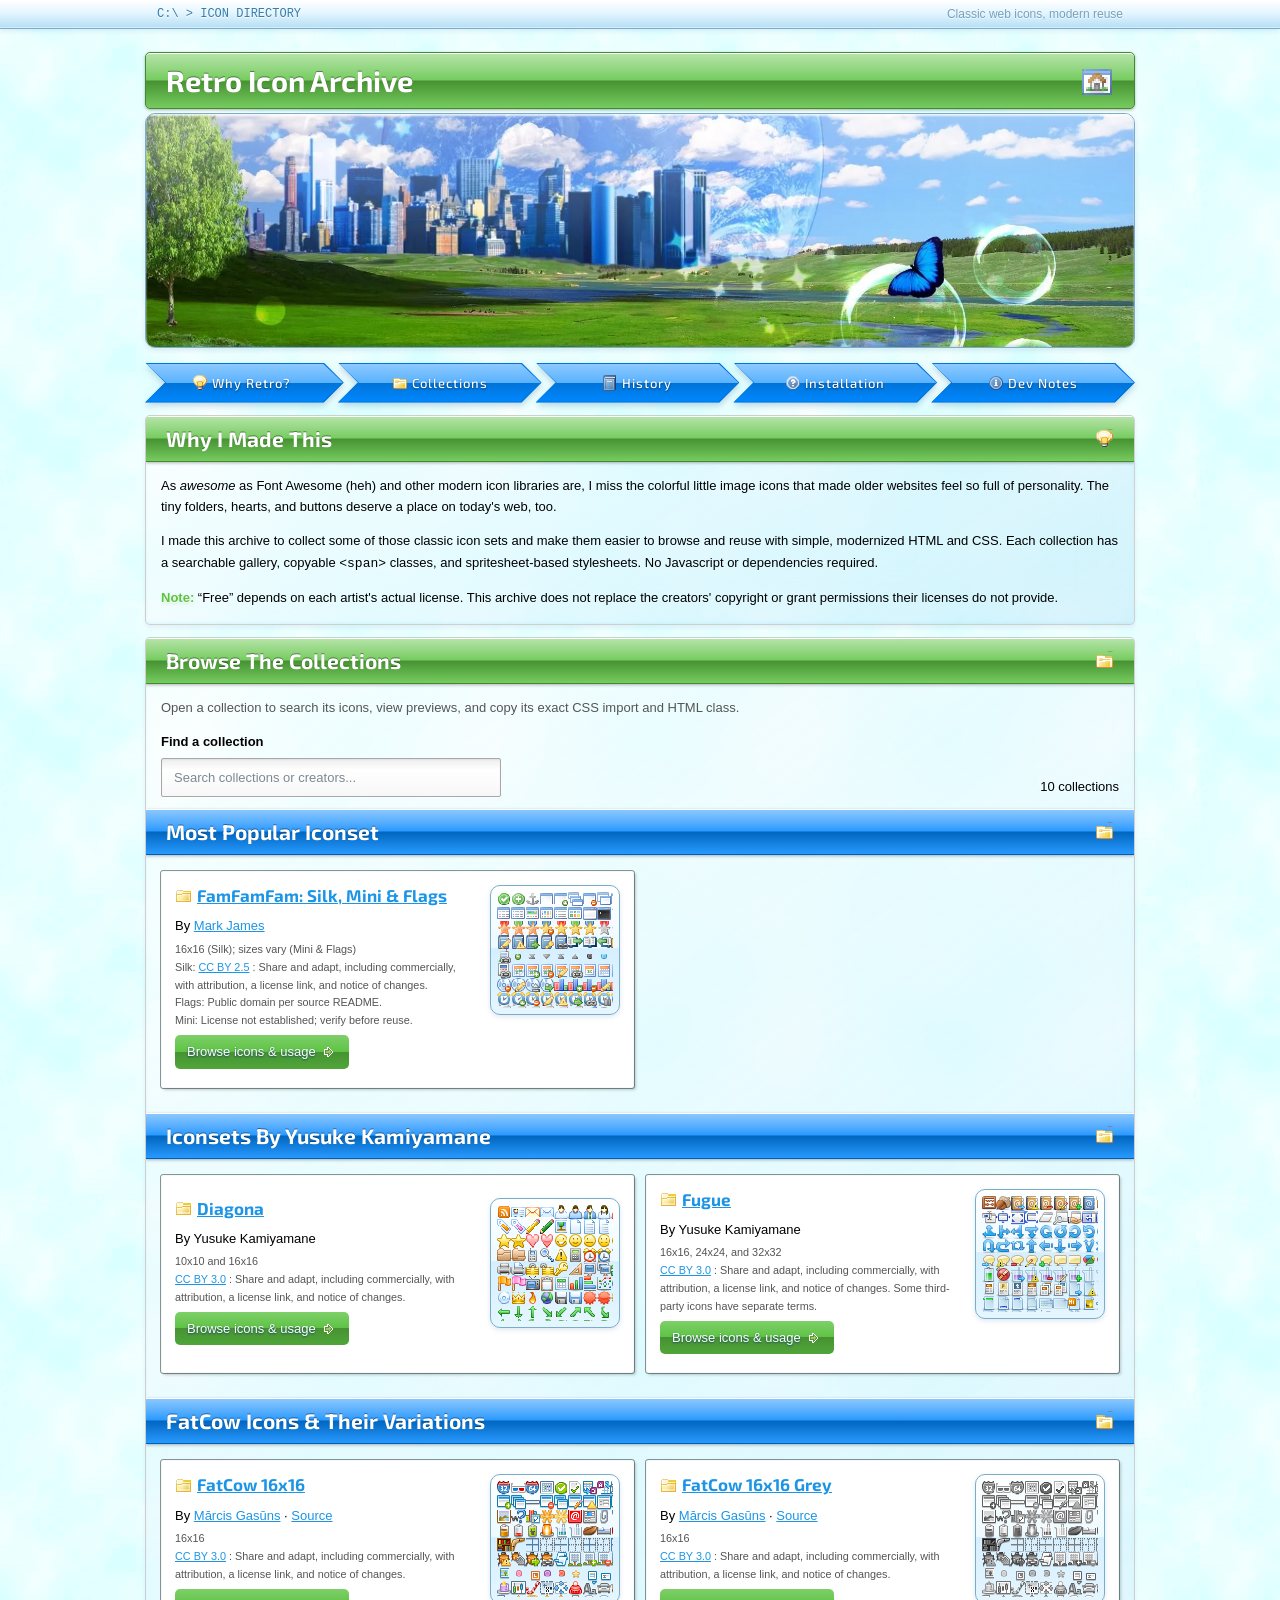
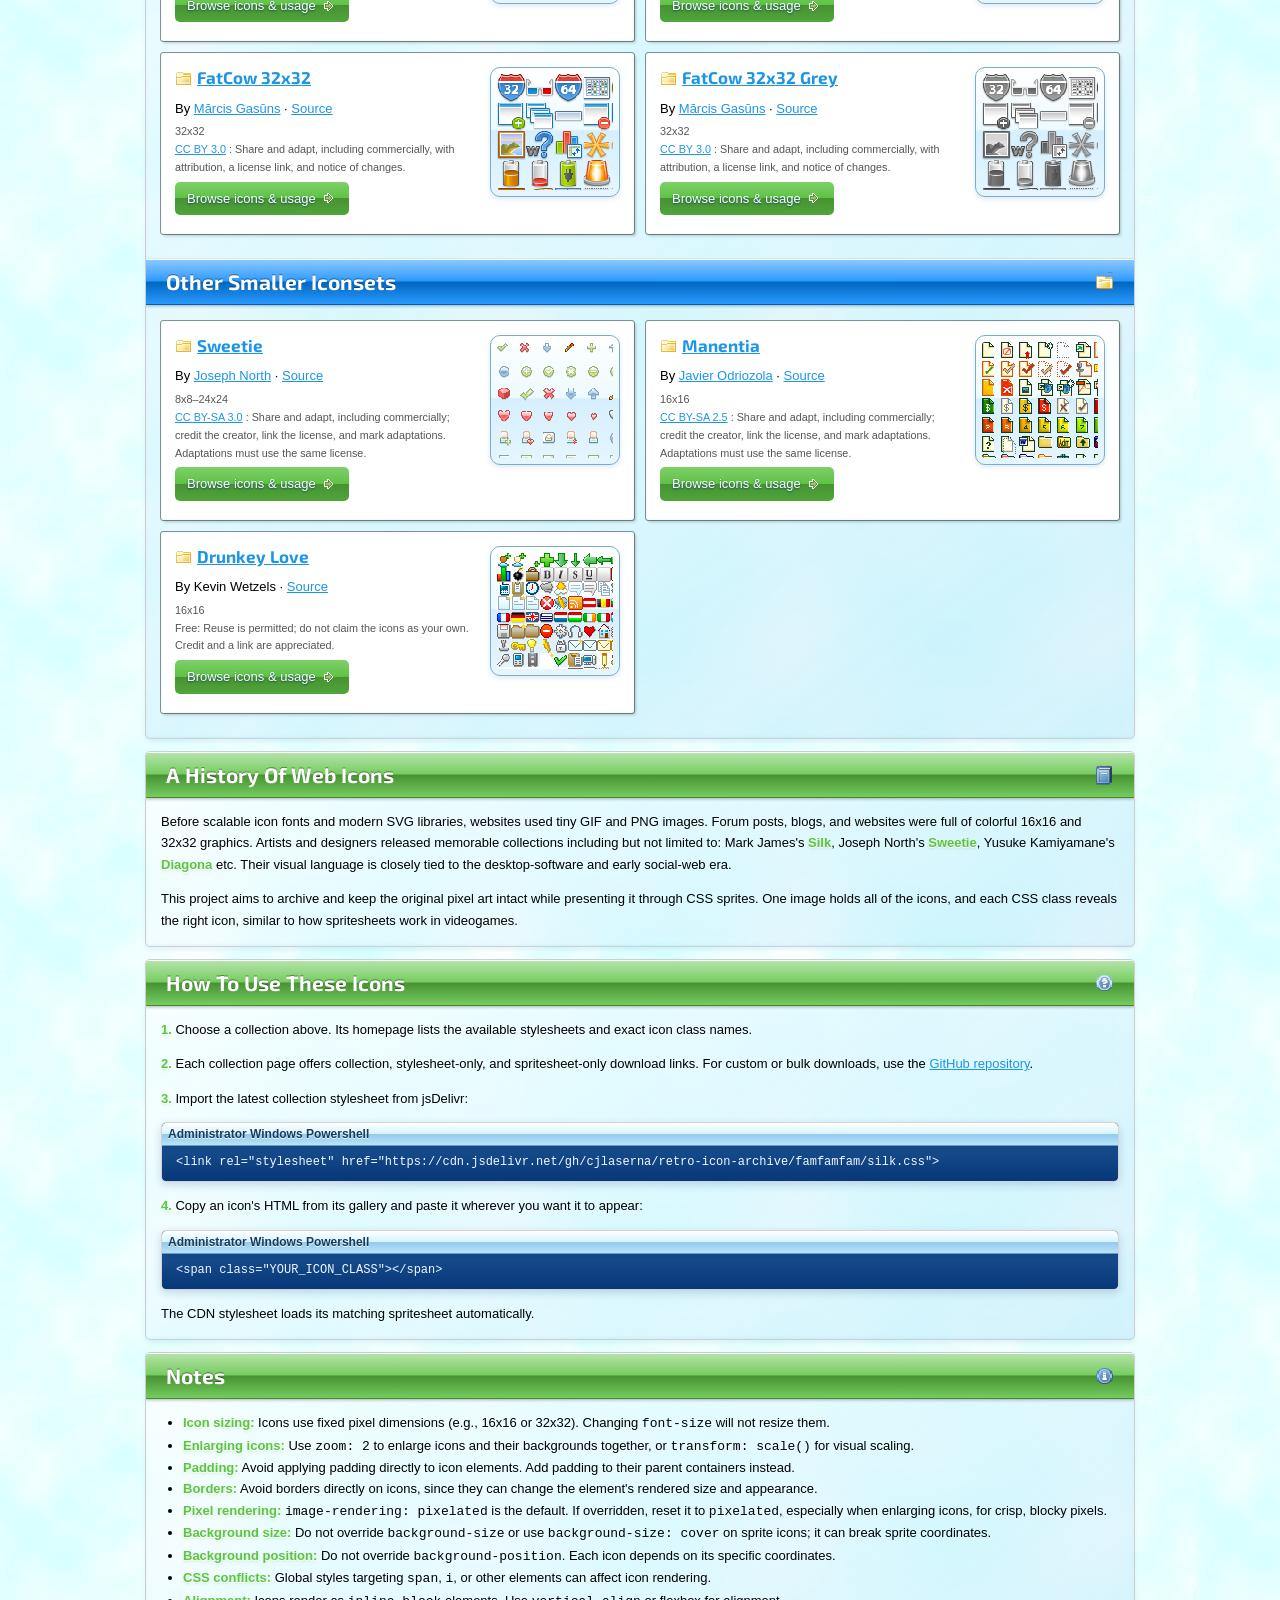
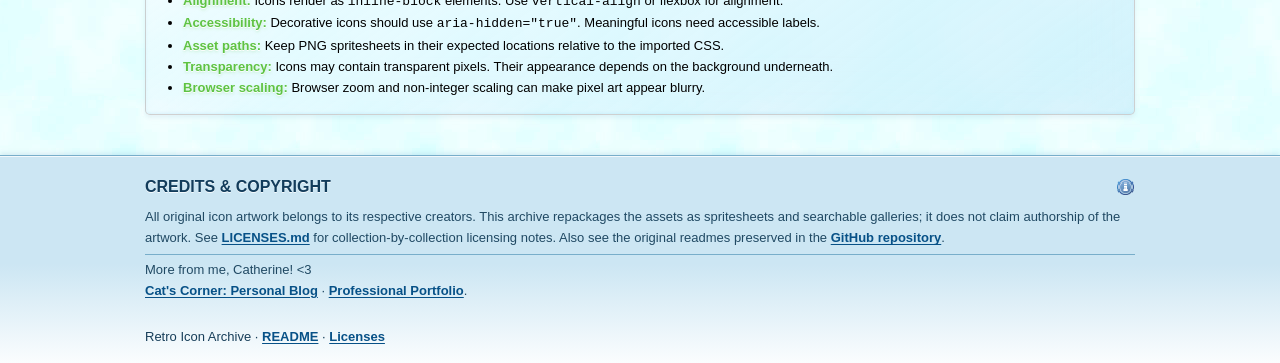
==== index.html @ 6dcd3131 "initialize" ====
<!doctype html>
<html lang="en">
  <head>
    <meta charset="utf-8" />
    <meta name="viewport" content="width=device-width,initial-scale=1" />
    <title>Retro Icon Archive: Classic Web Icon Libraries</title>
    <link rel="icon" type="image/x-icon" href="/assets/favicon.ico" />
    <link rel="stylesheet" href="style.css" />
    <link rel="stylesheet" href="famfamfam/silk.css" />
    <link rel="stylesheet" href="famfamfam/mini.css" />
    <link rel="stylesheet" href="custom-cursor/cursors-auto.css" />
  </head>
  <body>
    <div class="top">
      <div class="wrap">
        <span>ICON DIRECTORY</span><span>Classic web icons, modern reuse</span>
      </div>
    </div>
    <header class="wrap head">
      <h1>
        <span class="icon silk-application_home" aria-hidden="true"></span>Retro
        Icon Archive
      </h1>
      <div class="aero-image">
        <img src="/assets/header.webp" alt="Header" />
      </div>
    </header>
    <nav class="bar">
      <div class="wrap tabs archive-nav">
        <a href="#about"
          ><span class="icon silk-lightbulb" aria-hidden="true"></span>Why
          Retro?</a
        >
        <a href="#collections"
          ><span class="icon silk-folder" aria-hidden="true"></span
          >Collections</a
        ><a href="#history"
          ><span class="icon silk-book" aria-hidden="true"></span>History</a
        ><a href="#how-to"
          ><span class="icon silk-help" aria-hidden="true"></span
          >Installation</a
        ><a href="#notes"
          ><span class="icon silk-information" aria-hidden="true"></span>Dev
          Notes</a
        >
      </div>
    </nav>
    <main class="wrap home">
      <section class="archive-section" id="about">
        <h2>
          <span class="icon silk-lightbulb" aria-hidden="true"></span>Why I made
          this
        </h2>
        <p>
          As <i>awesome</i> as Font Awesome (heh) and other modern icon
          libraries are, I miss the colorful little image icons that made older
          websites feel so full of personality. The tiny folders, hearts, and
          buttons deserve a place on today's web, too.
        </p>
        <p>
          I made this archive to collect some of those classic icon sets and
          make them easier to browse and reuse with simple, modernized HTML and
          CSS. Each collection has a searchable gallery, copyable
          <code>&lt;span&gt;</code> classes, and spritesheet-based stylesheets.
          No Javascript or dependencies required.
        </p>
        <p>
          <b>Note:</b> “Free” depends on each artist's actual license. This
          archive does not replace the creators' copyright or grant permissions
          their licenses do not provide.
        </p>
      </section>
      <section class="archive-section" id="collections">
        <h2>
          <span class="icon silk-folder" aria-hidden="true"></span>Browse the
          collections
        </h2>
        <p class="muted">
          Open a collection to search its icons, view previews, and copy its
          exact CSS import and HTML class.
        </p>
        <div class="controls">
          <div>
            <label for="collection-search">Find a collection</label
            ><input
              type="search"
              id="collection-search"
              placeholder="Search collections or creators..."
              autocomplete="off"
            />
          </div>
          <div id="collection-count">10 collections</div>
        </div>
        <div id="collection-list">
          <h2>
            <span class="icon silk-folder" aria-hidden="true"></span>Most
            Popular Iconset
          </h2>
          <div class="directory">
            <article class="collection">
              <h3>
                <a href="famfamfam/"
                  ><span class="icon mini-folder" aria-hidden="true"></span
                  >FamFamFam: Silk, Mini &amp; Flags</a
                >
              </h3>
              <p>
                By
                <a href="http://www.famfamfam.com/lab/icons/silk/"
                  >Mark James</a
                >
              </p>
              <small
                >16x16 (Silk); sizes vary (Mini &amp; Flags)<br />
                Silk:
                <a href="https://creativecommons.org/licenses/by/2.5/"
                  >CC BY 2.5</a
                >
                : Share and adapt, including commercially, with attribution, a
                license link, and notice of changes.<br />
                Flags: Public domain per source README.<br />
                Mini: License not established; verify before reuse.</small
              >
              <p>
                <a class="browse-button" href="famfamfam/"
                  >Browse icons &amp; usage
                  <span class="icon mini-arrow_right" aria-hidden="true"></span
                ></a>
              </p>
              <a class="collection-image" href="famfamfam/">
                <img
                  src="/assets/icons/famfamfam-130x130.png"
                  alt="Browse FamFamFam icons"
                />
              </a>
            </article>
          </div>
          <h2>
            <span class="icon silk-folder" aria-hidden="true"></span>Iconsets by
            Yusuke Kamiyamane
          </h2>
          <div class="directory">
            <article class="collection">
              <h3>
                <a href="diagona/"
                  ><span class="icon mini-folder" aria-hidden="true"></span
                  >Diagona</a
                >
              </h3>
              <p>By Yusuke Kamiyamane</p>
              <small
                >10x10 and 16x16<br />
                <a href="https://creativecommons.org/licenses/by/3.0/"
                  >CC BY 3.0</a
                >
                : Share and adapt, including commercially, with attribution, a
                license link, and notice of changes.</small
              >
              <p>
                <a class="browse-button" href="diagona/"
                  >Browse icons &amp; usage
                  <span class="icon mini-arrow_right" aria-hidden="true"></span
                ></a>
              </p>
              <a class="collection-image" href="diagona/">
                <img
                  src="/assets/icons/diagona-130x130.png"
                  alt="Browse Diagona icons"
                />
              </a>
            </article>
            <article class="collection">
              <h3>
                <a href="fugue/"
                  ><span class="icon mini-folder" aria-hidden="true"></span
                  >Fugue</a
                >
              </h3>
              <p>By Yusuke Kamiyamane</p>
              <small
                >16x16, 24x24, and 32x32<br />
                <a href="https://creativecommons.org/licenses/by/3.0/"
                  >CC BY 3.0</a
                >
                : Share and adapt, including commercially, with attribution, a
                license link, and notice of changes. Some third-party icons have
                separate terms.</small
              >
              <p>
                <a class="browse-button" href="fugue/"
                  >Browse icons &amp; usage
                  <span class="icon mini-arrow_right" aria-hidden="true"></span
                ></a>
              </p>
              <a class="collection-image" href="fugue/">
                <img
                  src="/assets/icons/fugue-130x130.png"
                  alt="Browse Fugue icons"
                />
              </a>
            </article>
          </div>
          <h2>
            <span class="icon silk-folder" aria-hidden="true"></span>FatCow
            Icons &amp; their variations
          </h2>
          <div class="directory">
            <article class="collection">
              <h3>
                <a href="fatcow-16/"
                  ><span class="icon mini-folder" aria-hidden="true"></span
                  >FatCow 16x16</a
                >
              </h3>
              <p>
                By
                <a href="https://www.behance.net/gasyoun?locale=en_US"
                  >Mārcis Gasūns</a
                >
                · <a href="https://github.com/gammasoft/fatcow">Source</a>
              </p>
              <small
                >16x16<br />
                <a href="https://creativecommons.org/licenses/by/3.0/"
                  >CC BY 3.0</a
                >
                : Share and adapt, including commercially, with attribution, a
                license link, and notice of changes.</small
              >
              <p>
                <a class="browse-button" href="fatcow-16/"
                  >Browse icons &amp; usage
                  <span class="icon mini-arrow_right" aria-hidden="true"></span
                ></a>
              </p>
              <a class="collection-image" href="fatcow-16/">
                <img
                  src="/assets/icons/fatcow-16-130x130.png"
                  alt="Browse FatCow 16x16 icons"
                />
              </a>
            </article>
            <article class="collection">
              <h3>
                <a href="fatcow-16-grey/"
                  ><span class="icon mini-folder" aria-hidden="true"></span
                  >FatCow 16x16 Grey</a
                >
              </h3>
              <p>
                By
                <a href="https://www.behance.net/gasyoun?locale=en_US"
                  >Mārcis Gasūns</a
                >
                · <a href="https://github.com/gammasoft/fatcow">Source</a>
              </p>
              <small
                >16x16<br />
                <a href="https://creativecommons.org/licenses/by/3.0/"
                  >CC BY 3.0</a
                >
                : Share and adapt, including commercially, with attribution, a
                license link, and notice of changes.</small
              >
              <p>
                <a class="browse-button" href="fatcow-16-grey/"
                  >Browse icons &amp; usage
                  <span class="icon mini-arrow_right" aria-hidden="true"></span
                ></a>
              </p>
              <a class="collection-image" href="fatcow-16-grey/">
                <img
                  src="/assets/icons/fatcow-16-grey-130x130.png"
                  alt="Browse FatCow 16x16 Grey icons"
                />
              </a>
            </article>
            <article class="collection">
              <h3>
                <a href="fatcow-32/"
                  ><span class="icon mini-folder" aria-hidden="true"></span
                  >FatCow 32x32</a
                >
              </h3>
              <p>
                By
                <a href="https://www.behance.net/gasyoun?locale=en_US"
                  >Mārcis Gasūns</a
                >
                · <a href="https://github.com/gammasoft/fatcow">Source</a>
              </p>
              <small
                >32x32<br />
                <a href="https://creativecommons.org/licenses/by/3.0/"
                  >CC BY 3.0</a
                >
                : Share and adapt, including commercially, with attribution, a
                license link, and notice of changes.</small
              >
              <p>
                <a class="browse-button" href="fatcow-32/"
                  >Browse icons &amp; usage
                  <span class="icon mini-arrow_right" aria-hidden="true"></span
                ></a>
              </p>
              <a class="collection-image" href="fatcow-32/">
                <img
                  src="/assets/icons/fatcow-32-130x130.png"
                  alt="Browse FatCow 32x32 icons"
                />
              </a>
            </article>
            <article class="collection">
              <h3>
                <a href="fatcow-32-grey/"
                  ><span class="icon mini-folder" aria-hidden="true"></span
                  >FatCow 32x32 Grey</a
                >
              </h3>
              <p>
                By
                <a href="https://www.behance.net/gasyoun?locale=en_US"
                  >Mārcis Gasūns</a
                >
                · <a href="https://github.com/gammasoft/fatcow">Source</a>
              </p>
              <small
                >32x32<br />
                <a href="https://creativecommons.org/licenses/by/3.0/"
                  >CC BY 3.0</a
                >
                : Share and adapt, including commercially, with attribution, a
                license link, and notice of changes.</small
              >
              <p>
                <a class="browse-button" href="fatcow-32-grey/"
                  >Browse icons &amp; usage
                  <span class="icon mini-arrow_right" aria-hidden="true"></span
                ></a>
              </p>
              <a class="collection-image" href="fatcow-32-grey/">
                <img
                  src="/assets/icons/fatcow-32-grey-130x130.png"
                  alt="Browse FatCow 32x32 Grey icons"
                />
              </a>
            </article>
          </div>
          <h2>
            <span class="icon silk-folder" aria-hidden="true"></span>Other
            smaller iconsets
          </h2>
          <div class="directory">
            <article class="collection">
              <h3>
                <a href="sweetie/"
                  ><span class="icon mini-folder" aria-hidden="true"></span
                  >Sweetie</a
                >
              </h3>
              <p>
                By
                <a href="http://www.joeofarc.com/">Joseph North</a> ·
                <a href="http://sweetie.sublink.ca/">Source</a>
              </p>
              <small
                >8x8–24x24<br />
                <a href="https://creativecommons.org/licenses/by-sa/3.0/"
                  >CC BY-SA 3.0</a
                >
                : Share and adapt, including commercially; credit the creator,
                link the license, and mark adaptations. Adaptations must use the
                same license.</small
              >
              <p>
                <a class="browse-button" href="sweetie/"
                  >Browse icons &amp; usage
                  <span class="icon mini-arrow_right" aria-hidden="true"></span
                ></a>
              </p>
              <a class="collection-image" href="sweetie/">
                <img
                  src="/assets/icons/sweetie-130x130.png"
                  alt="Browse Sweetie icons"
                />
              </a>
            </article>
            <article class="collection">
              <h3>
                <a href="manentia/"
                  ><span class="icon mini-folder" aria-hidden="true"></span
                  >Manentia</a
                >
              </h3>
              <p>
                By
                <a href="http://jodriozola.com/blog/">Javier Odriozola</a> ·
                <a href="http://www.jodriozola.com/blog/?p=10">Source</a>
              </p>
              <small
                >16x16<br />
                <a href="https://creativecommons.org/licenses/by-sa/2.5/"
                  >CC BY-SA 2.5</a
                >
                : Share and adapt, including commercially; credit the creator,
                link the license, and mark adaptations. Adaptations must use the
                same license.</small
              >
              <p>
                <a class="browse-button" href="manentia/"
                  >Browse icons &amp; usage
                  <span class="icon mini-arrow_right" aria-hidden="true"></span
                ></a>
              </p>
              <a class="collection-image" href="manentia/">
                <img
                  src="/assets/icons/manentia-130x130.png"
                  alt="Browse Manentia icons"
                />
              </a>
            </article>
            <article class="collection">
              <h3>
                <a href="drunkey-love/"
                  ><span class="icon mini-folder" aria-hidden="true"></span
                  >Drunkey Love</a
                >
              </h3>
              <p>
                By Kevin Wetzels ·
                <a href="http://www.el73.be/drunkey-love/category/icons/"
                  >Source</a
                >
              </p>
              <small
                >16x16<br />
                Free: Reuse is permitted; do not claim the icons as your own.
                Credit and a link are appreciated.</small
              >
              <p>
                <a class="browse-button" href="drunkey-love/"
                  >Browse icons &amp; usage
                  <span class="icon mini-arrow_right" aria-hidden="true"></span
                ></a>
              </p>
              <a class="collection-image" href="drunkey-love/">
                <img
                  src="/assets/icons/drunkey-love-130x130.png"
                  alt="Browse Drunkey Love icons"
                />
              </a>
            </article>
          </div>
        </div>
        <p id="no-results" hidden>No matching collections.</p>
      </section>
      <section class="archive-section" id="history">
        <h2>
          <span class="icon silk-book" aria-hidden="true"></span>A History of
          web icons
        </h2>
        <p>
          Before scalable icon fonts and modern SVG libraries, websites used
          tiny GIF and PNG images. Forum posts, blogs, and websites were full of
          colorful 16x16 and 32x32 graphics. Artists and designers released
          memorable collections including but not limited to: Mark James's
          <b>Silk</b>, Joseph North's <b>Sweetie</b>, Yusuke Kamiyamane's
          <b>Diagona</b> etc. Their visual language is closely tied to the
          desktop-software and early social-web era.
        </p>
        <p>
          This project aims to archive and keep the original pixel art intact
          while presenting it through CSS sprites. One image holds all of the
          icons, and each CSS class reveals the right icon, similar to how
          spritesheets work in videogames.
        </p>
      </section>
      <section class="archive-section" id="how-to">
        <h2>
          <span class="icon silk-help" aria-hidden="true"></span>How to use
          these icons
        </h2>
        <p>
          <b>1.</b> Choose a collection above. Its homepage lists the available
          stylesheets and exact icon class names.
        </p>
        <p>
          <b>2.</b> Each collection page offers collection, stylesheet-only, and
          spritesheet-only download links. For custom or bulk downloads, use the
          <a href="https://github.com/cjlaserna/retro-icon-archive"
            >GitHub repository</a
          >.
        </p>
        <p><b>3.</b> Import the latest collection stylesheet from jsDelivr:</p>
        <pre class="code">
&lt;link rel="stylesheet" href="https://cdn.jsdelivr.net/gh/cjlaserna/retro-icon-archive/famfamfam/silk.css"&gt;</pre
        >
        <p>
          <b>4.</b> Copy an icon's HTML from its gallery and paste it wherever
          you want it to appear:
        </p>
        <pre class="code">
&lt;span class="YOUR_ICON_CLASS"&gt;&lt;/span&gt;</pre
        >
        <p>The CDN stylesheet loads its matching spritesheet automatically.</p>
      </section>
      <section class="archive-section" id="notes">
        <h2>
          <span class="icon silk-information" aria-hidden="true"></span>Notes
        </h2>
        <ul>
          <li>
            <b>Icon sizing:</b> Icons use fixed pixel dimensions (e.g., 16x16 or
            32x32). Changing <code>font-size</code> will not resize them.
          </li>
          <li>
            <b>Enlarging icons:</b> Use <code>zoom: 2</code> to enlarge icons
            and their backgrounds together, or
            <code>transform: scale()</code> for visual scaling.
          </li>
          <li>
            <b>Padding:</b> Avoid applying padding directly to icon elements.
            Add padding to their parent containers instead.
          </li>
          <li>
            <b>Borders:</b> Avoid borders directly on icons, since they can
            change the element's rendered size and appearance.
          </li>
          <li>
            <b>Pixel rendering:</b> <code>image-rendering: pixelated</code> is
            the default. If overridden, reset it to <code>pixelated</code>,
            especially when enlarging icons, for crisp, blocky pixels.
          </li>
          <li>
            <b>Background size:</b> Do not override
            <code>background-size</code> or use
            <code>background-size: cover</code>
            on sprite icons; it can break sprite coordinates.
          </li>
          <li>
            <b>Background position:</b> Do not override
            <code>background-position</code>. Each icon depends on its specific
            coordinates.
          </li>
          <li>
            <b>CSS conflicts:</b> Global styles targeting <code>span</code>,
            <code>i</code>, or other elements can affect icon rendering.
          </li>
          <li>
            <b>Alignment:</b> Icons render as
            <code>inline-block</code> elements. Use
            <code>vertical-align</code> or flexbox for alignment.
          </li>
          <li>
            <b>Accessibility:</b> Decorative icons should use
            <code>aria-hidden="true"</code>. Meaningful icons need accessible
            labels.
          </li>
          <li>
            <b>Asset paths:</b> Keep PNG spritesheets in their expected
            locations relative to the imported CSS.
          </li>
          <li>
            <b>Transparency:</b> Icons may contain transparent pixels. Their
            appearance depends on the background underneath.
          </li>
          <li>
            <b>Browser scaling:</b> Browser zoom and non-integer scaling can
            make pixel art appear blurry.
          </li>
        </ul>
      </section>
    </main>
    <footer class="credits" id="credits">
      <div class="wrap">
        <h2>
          <span class="icon silk-information" aria-hidden="true"></span>Credits
          &amp; copyright
        </h2>
        <p>
          All original icon artwork belongs to its respective creators. This
          archive repackages the assets as spritesheets and searchable
          galleries; it does not claim authorship of the artwork. See
          <a
            href="https://github.com/cjlaserna/retro-icon-archive/blob/main/LICENSES.md"
            >LICENSES.md</a
          >
          for collection-by-collection licensing notes. Also see the original
          readmes preserved in the
          <a href="https://github.com/cjlaserna/retro-icon-archive"
            >GitHub repository</a
          >.
        </p>
        <div class="foot">
          <p>
            More from me, Catherine! &lt;3
            <br />
            <a href="https://cats-corner.neocities.org/"
              >Cat's Corner: Personal Blog</a
            >
            · <a href="https://clasernaj.dev/">Professional Portfolio</a>.
          </p>
          <br />
          Retro Icon Archive ·
          <a
            href="https://github.com/cjlaserna/retro-icon-archive/blob/main/README.md"
            >README</a
          >
          ·
          <a
            href="https://github.com/cjlaserna/retro-icon-archive/blob/main/LICENSES.md"
            >Licenses</a
          >
        </div>
      </div>
    </footer>
    <script src="home.js"></script>
  </body>
</html>
---- style.css ----
@import url("https://fonts.googleapis.com/css2?family=Exo+2:wght@500;600;700&display=swap");
:root {
  /* color tokens */
  --green: #5ec343;
  --blue: #0088ff;
  --white: #fff;
  --black: #000;
  --ink: #173e59;
  --ink-blue: #245778;
  --link: #1c95e6;
  --link-hover: #378e2d;
  --muted: #555;
  --sky-50: #f7fbff;
  --sky-100: #e5f6ff;
  --sky-200: #cce6f3;
  --sky-300: #b4def5;
  --sky-400: #91c8ec;
  --sky-border: #78aeca;
  --sky-border-hover: #8ebfda;
  --blue-dark: #145580;
  --line: #d5dfe8;
  --line-soft: #ddd;
  --line-neutral: #ccc;
  --blue-mid: #387da8;
  --blue-subtle: #5487a5;
  --blue-ink-dark: #123c5b;
  --blue-ink-soft: #204963;
  --link-footer: #075187;
  --link-footer-hover: #00395f;
  --input-border: #a7a7a7;
  --input-placeholder: #7b8993;
  --focus-border: #489acb;
  --code-fg: #f0f8ff;
  --code-bg-top: #245d9b;
  --code-bg-bottom: #073779;
  --item-fg: #246a9b;
  --item-focus-fg: #124d78;
  --text-disabled: #666;

  /* Fonts */
  --font-body: "Segoe UI", Tahoma, sans-serif;
  --font-display: "Exo 2", sans-serif;
  --font-mono: Consolas, "Courier New", monospace;

  /* Misc. */
  --content-width: 990px;
  --radius-sm: 2px;
  --radius: 5px;
  --radius-lg: 10px;
  --ease-fast: 0.2s ease;

  /* theme-aware gradients and tokens */
  --shadow-aero:
    inset 0 1px 0 rgb(255 255 255 / 90%), 0 2px 5px rgb(40 100 160 / 15%),
    0 0 0 1px rgb(255 255 255 / 60%);
  --shadow-glass:
    inset 0 1px 1px rgb(255 255 255 / 95%),
    inset 0 -1px 3px rgb(100 185 230 / 15%), 0 3px 4px rgb(40 100 160 / 8%);
  --glass-bg: linear-gradient(
    145deg,
    rgb(255 255 255 / 65%) 0%,
    rgb(220 245 255 / 45%) 45%,
    rgb(155 215 245 / 30%) 100%
  );
  --glass-border: rgb(200 200 200 / 85%);
  --gloss-green: linear-gradient(
    180deg,
    color-mix(in srgb, var(--green) 45%, white) 0%,
    color-mix(in srgb, var(--green) 85%, white) 49%,
    color-mix(in srgb, var(--green) 75%, black) 51%,
    color-mix(in srgb, var(--green) 85%, white) 100%
  );
  --gloss-blue: linear-gradient(
    180deg,
    color-mix(in srgb, var(--blue) 45%, white) 0%,
    color-mix(in srgb, var(--blue) 85%, white) 49%,
    color-mix(in srgb, var(--blue) 75%, black) 51%,
    color-mix(in srgb, var(--blue) 85%, white) 100%
  );
  --button-green: linear-gradient(
    180deg,
    color-mix(in srgb, var(--green) 80%, white) 0%,
    var(--green) 49%,
    color-mix(in srgb, var(--green) 75%, black) 50%,
    color-mix(in srgb, var(--green) 85%, black) 100%
  );
  --button-green-hover: linear-gradient(
    180deg,
    color-mix(in srgb, var(--green) 30%, white) 0%,
    color-mix(in srgb, var(--green) 50%, white) 49%,
    color-mix(in srgb, var(--green) 75%, white) 50%,
    color-mix(in srgb, var(--green) 90%, white) 100%
  );
  --button-blue: linear-gradient(
    180deg,
    color-mix(in srgb, var(--blue) 45%, white) 0%,
    color-mix(in srgb, var(--blue) 65%, white) 49%,
    color-mix(in srgb, var(--blue) 85%, black) 50%,
    var(--blue) 100%
  );
  --button-blue-hover: linear-gradient(
    180deg,
    color-mix(in srgb, var(--blue) 30%, white) 0%,
    color-mix(in srgb, var(--blue) 50%, white) 49%,
    color-mix(in srgb, var(--blue) 75%, white) 50%,
    color-mix(in srgb, var(--blue) 90%, white) 100%
  );
  --gloss-shadow: inset 0 1px 0 var(--white), 0 1px 3px rgb(0 0 0 / 30%);
  --gloss-text-shadow: 0 -1px 0 rgb(0 0 0 / 40%);
}

/* start of css */

* {
  box-sizing: border-box;
}
body {
  margin: 0;
  font: 13px var(--font-body);
  color: var(--black);
  background: var(--white) url(/assets/bubbles.gif);
}
.wrap,
.bar {
  max-width: var(--content-width);
  margin-inline: auto;
}
a,
a:visited {
  color: var(--link);
}
a:hover {
  color: var(--link-hover);
  text-decoration: underline;
}
strong,
b {
  font-weight: 700;
  color: var(--green);
  text-shadow:
    0 1px 0 rgb(255 255 255 / 90%),
    0 2px 3px color-mix(in srgb, var(--green) 25%, transparent);
}

/* Header and status bar */
.top {
  background: linear-gradient(
    180deg,
    var(--white),
    var(--sky-100) 45%,
    var(--sky-300)
  );
  border-bottom: 1px solid var(--sky-border);
  box-shadow:
    inset 0 1px 0 var(--white),
    inset 0 -1px 0 rgb(255 255 255 / 45%),
    0 2px 5px rgb(40 100 160 / 12%);
  color: var(--ink-blue);
  font-size: 12px;
}
.top .wrap {
  display: flex;
  justify-content: space-between;
  align-items: center;
  gap: 16px;
  padding: 7px 12px;
}
.top .wrap span:first-child,
.top .wrap span:first-child::before {
  color: var(--blue-mid);
  font: 400 12px var(--font-mono);
  text-shadow: 0 1px 0 rgb(255 255 255 / 90%);
}
.top .wrap span:first-child {
  margin-right: 8px;
}
.top .wrap span:first-child::before {
  content: "C:\\ > ";
}
.top .wrap span:last-child {
  color: var(--blue-subtle);
  opacity: 0.75;
  text-shadow: 0 1px 0 rgb(255 255 255 / 80%);
}
.head {
  padding: 23px 0 15px;
}
.head p {
  display: none;
}
.head h1 {
  margin: 0 0 4px;
  font: 700 29px var(--font-display);
}
.head h1,
.archive-section h2,
#collection-list h2 {
  padding: 10px 20px;
  color: var(--white);
  background: var(--gloss-green);
  border: 1px solid color-mix(in srgb, var(--green) 70%, black);
  box-shadow: var(--gloss-shadow);
  text-shadow: var(--gloss-text-shadow);
}
.head h1 {
  border-radius: var(--radius);
}
.archive-section h2,
#collection-list h2 {
  margin: 0;
  font: 700 21px var(--font-display);
  text-transform: capitalize;
  border-width: 0 0 1px;
}
#collection-list h2 {
  background: var(--gloss-blue);
  border-color: color-mix(in srgb, var(--blue) 70%, black);
}
:is(h1, h2) .icon {
  float: right;
}
h1 .icon {
  zoom: 2;
  transform: translateY(2px);
}
h2 .icon {
  zoom: 1.2;
  transform: translateY(3px);
}
h3 .icon {
  zoom: 1.1;
  margin-right: 4px;
  transform: translateY(-1px);
}

/* Glass surfaces */
main:not(.home),
.archive-section {
  overflow: hidden;
  line-height: 1.65;
  background: var(--glass-bg);
  backdrop-filter: blur(24px);
  -webkit-backdrop-filter: blur(24px);
  border: 1px solid var(--glass-border);
  border-radius: var(--radius);
  box-shadow: var(--shadow-glass);
}
main:not(.home) {
  margin: 24px auto 0;
  padding: 15px;
}
.archive-section {
  margin: 12px 0;
}
.archive-section > :not(h2):not(#collection-list) {
  margin-inline: 15px;
}
.archive-section > :last-child {
  margin-bottom: 15px;
}
.archive-section ul {
  padding-left: 22px;
}
.archive-nav a {
  display: inline-block;
  padding: 11px 15px;
  border-right: 1px solid #9bb1d6;
}

.aero-image {
  position: relative;
  overflow: hidden;
  background: var(--sky-100);
  border: 1px solid var(--sky-border);
  border-radius: var(--radius-lg);
  box-shadow: var(--shadow-aero);
}
.aero-image img {
  display: block;
  width: 100%;
  height: auto;
}
.aero-image::after {
  content: "";
  position: absolute;
  inset: 0;
  pointer-events: none;
  background: linear-gradient(
    180deg,
    rgb(255 255 255 / 45%),
    rgb(255 255 255 / 18%) 35%,
    rgb(255 255 255 / 4%) 55%,
    transparent 65%
  );
  box-shadow:
    inset 0 2px 2px rgb(255 255 255 / 80%),
    inset 0 -2px 3px rgb(25 95 155 / 18%);
}

/* Navigation tabs */
.tabs {
  display: flex;
  flex-wrap: wrap;
  gap: 6px;
  filter: drop-shadow(0 3px 3px rgb(30 90 140 / 25%));
}
.tabs .icon {
  margin-right: 4px;
}
.tabs :is(a, button) {
  position: relative;
  flex: 1;
  isolation: isolate;
  margin-left: -12px;
  padding: 12px 25px 12px 25px;
  border: 0;
  color: var(--white);
  background: var(--button-blue);
  font: 500 13px var(--font-display);
  letter-spacing: 1px;
  text-align: center;
  text-decoration: none;
  text-shadow: 0 1px 2px rgb(9 43 72 / 80%);
  white-space: nowrap;
  cursor: pointer;
  clip-path: polygon(
    0 0,
    calc(100% - 20px) 0,
    100% 50%,
    calc(100% - 20px) 100%,
    0 100%,
    20px 50%
  );
  transition:
    filter var(--ease-fast),
    color var(--ease-fast);
}
.tabs :is(a, button):first-child {
  margin-left: 0;
  padding-left: 20px;
  clip-path: shape(
    from 5px 0,
    line to calc(100% - 25px) 0,
    curve to calc(100% - 16px) 4px with calc(100% - 20px) 0,
    line to calc(100% - 4px) calc(50% - 4px),
    curve to calc(100% - 4px) calc(50% + 4px) with 100% 50%,
    line to calc(100% - 16px) calc(100% - 4px),
    curve to calc(100% - 25px) 100% with calc(100% - 20px) 100%,
    line to 5px 100%,
    curve to 0 calc(100% - 5px) with 0 100%,
    line to 0 5px,
    curve to 5px 0 with 0 0,
    close
  );
}
.tabs :is(a, button):last-child {
  margin-left: -12px;
  clip-path: shape(
    from 0 0,
    line to calc(100% - 5px) 0,
    curve to 100% 5px with 100% 0,
    line to 100% calc(100% - 5px),
    curve to calc(100% - 5px) 100% with 100% 100%,
    line to 0 100%,
    line to 20px 50%,
    close
  );
}
.tabs :is(a, button):only-child {
  margin-left: 0;
  border-radius: var(--radius);
  clip-path: none;
}
.tabs :is(a, button):hover {
  background: var(--button-blue-hover);
  text-shadow: 0 1px 2px rgb(20 85 140 / 90%);
}
.tabs :is(a, button).active {
  background: var(--button-green);
  text-shadow: 0 1px 2px rgb(10 60 110 / 80%);
}
.tabs :is(a, button).active:hover {
  filter: brightness(1.12);
}
.tabs :is(a, button)::before,
.tabs :is(a, button)::after {
  content: "";
  position: absolute;
  clip-path: inherit;
}
.tabs :is(a, button)::before {
  inset: 0;
  z-index: -2;
  background: color-mix(in srgb, var(--blue) 85%, black);
}
.tabs :is(a, button).active::before {
  background: color-mix(in srgb, var(--green) 85%, black);
}
.tabs :is(a, button)::after {
  inset: 1px;
  z-index: -1;
  background: inherit;
}
.tabs span {
  padding: 0 !important;
}

/* Search and code blocks */
.controls {
  display: flex;
  flex-wrap: wrap;
  align-items: end;
  justify-content: space-between;
  gap: 16px;
  padding: 0 0 12px;
}
.controls label {
  display: block;
  margin-bottom: 5px;
  font-weight: 700;
}
input {
  width: min(340px, 80vw);
  padding: 8px 12px;
  font: inherit;
  color: var(--ink-blue);
  background: linear-gradient(180deg, #eee, var(--white) 30%, #f7f7f7);
  border: 1px solid var(--input-border);
  border-radius: var(--radius-sm);
  box-shadow:
    inset 0 1px 2px rgb(0 0 0 / 6%),
    0 1px 0 rgb(255 255 255 / 70%);
  transition:
    border-color var(--ease-fast),
    background var(--ease-fast),
    box-shadow var(--ease-fast);
}
input::placeholder {
  color: var(--input-placeholder);
  opacity: 1;
}
input:hover {
  border-color: var(--sky-border);
  background: linear-gradient(180deg, #e7f1f7, var(--white) 30%, var(--sky-50));
}
input:focus {
  outline: none;
  border-color: var(--focus-border);
  box-shadow:
    inset 0 1px 2px rgb(0 0 0 / 5%),
    0 0 0 2px rgb(100 185 235 / 20%);
}
.code {
  position: relative;
  overflow: auto;
  padding: 32px 14px 12px;
  color: var(--code-fg);
  background: linear-gradient(
    180deg,
    var(--code-bg-top),
    var(--code-bg-bottom)
  );
  border: 1px solid #d3d3d3;
  border-radius: var(--radius);
  box-shadow:
    inset 0 1px 0 rgb(255 255 255 / 35%),
    0 3px 8px rgb(20 70 130 / 20%);
  font: 12px var(--font-mono);
  white-space: nowrap;
}
.code::before {
  content: "Administrator Windows Powershell";
  position: absolute;
  inset: 0 0 auto;
  padding: 4px 6px;
  color: #173b5c;
  background: linear-gradient(
    180deg,
    var(--white),
    #d9f3ff 48%,
    var(--sky-400) 49%,
    #b9e3fa
  );
  border-bottom: 1px solid #659ec9;
  border-radius: var(--radius) var(--radius) 0 0;
  box-shadow:
    inset 0 1px 0 var(--white),
    0 2px 4px rgb(0 35 85 / 20%);
  font: 600 12px var(--font-body);
  text-shadow: 0 1px 0 rgb(255 255 255 / 90%);
}
.help {
  padding-bottom: 14px;
  border-bottom: 1px solid var(--line-neutral);
}
.help p {
  margin: 9px 0;
}
.collection-home {
  margin: 0 0 12px;
}
.collection-home a {
  font-weight: 600;
}

/* Downloads */
.download-links {
  display: flex;
  flex-wrap: wrap;
  gap: 8px;
  margin: 14px 0 6px;
}
.download-links a {
  display: inline-flex;
  align-items: center;
  padding: 7px 12px;
  color: var(--white);
  font-weight: 600;
  text-decoration: none;
  background: linear-gradient(
    180deg,
    #5ca9d8,
    #2477b6 49%,
    #145b98 50%,
    #0c477f
  );
  border: 1px solid var(--blue-dark);
  border-radius: var(--radius);
  box-shadow: inset 0 1px 0 rgb(255 255 255 / 45%);
}
.download-links a:hover {
  background: linear-gradient(
    180deg,
    #94d0f0,
    #6bb5e3 49%,
    #4c9bd2 50%,
    #287db8
  );
}
:is(.download-links a, .collection-home a):focus-visible {
  outline: 2px solid var(--blue-dark);
  outline-offset: 2px;
}
.download-note {
  display: block;
  margin-top: 8px;
}

/* Icon grid */
.summary {
  margin: 17px 0 10px;
  color: var(--muted);
}
.icons {
  display: grid;
  grid-template-columns: repeat(auto-fill, minmax(175px, 1fr));
  border-top: 1px solid var(--line-soft);
  border-left: 1px solid var(--line-soft);
}
.item {
  display: flex;
  align-items: center;
  gap: 10px;
  min-width: 0;
  padding: 10px 8px;
  color: var(--item-fg);
  background: linear-gradient(180deg, var(--white), #f6f9fc);
  border: 0;
  border-right: 1px solid var(--line);
  border-bottom: 1px solid var(--line);
  box-shadow: inset 0 1px 0 rgb(255 255 255 / 80%);
  font: inherit;
  text-align: left;
  cursor: pointer;
  transition:
    border-color 0.15s ease,
    box-shadow 0.15s ease,
    color 0.15s ease;
}
.item:hover {
  color: var(--blue-dark);
  background: linear-gradient(
    180deg,
    var(--white),
    var(--sky-100) 48%,
    #c5e8fa 49%,
    #e0f3ff
  );
  border-color: var(--sky-border-hover);
  box-shadow:
    inset 0 1px 0 var(--white),
    inset 0 -1px 0 rgb(120 185 225 / 25%);
}
.item:focus-visible {
  outline: 1px solid #4a9dd1;
  outline-offset: -2px;
  color: var(--item-focus-fg);
  background: linear-gradient(
    180deg,
    var(--white),
    #d9f1ff 48%,
    #a9daf5 49%,
    #d3edff
  );
  box-shadow:
    inset 0 1px 0 var(--white),
    0 0 0 2px rgb(100 185 235 / 15%);
}
.item span:last-child {
  overflow: hidden;
  text-overflow: ellipsis;
  white-space: nowrap;
}
.preview {
  flex: none;
}
.notice {
  min-height: 20px;
  margin: 9px 0;
  color: var(--muted);
  font-size: 12px;
}
.empty {
  padding: 20px;
  color: var(--text-disabled);
}
.muted,
.collection small {
  color: var(--muted);
}

/* Footer */
.credits {
  margin-top: 40px;
  padding: 18px 0 24px;
  background: linear-gradient(180deg, var(--sky-200) 0% 50%, var(--white));
  border-top: 1px solid var(--sky-border);
  box-shadow:
    inset 0 1px 0 rgb(255 255 255 / 75%),
    inset 0 -1px 0 rgb(255 255 255 / 80%),
    0 -2px 5px rgb(40 100 160 / 12%);
  color: var(--ink);
  line-height: 1.6;
}
.credits h2 {
  margin: 0 0 8px;
  color: var(--blue-ink-dark);
  font-size: 16px;
  font-weight: 700;
  text-transform: uppercase;
  text-shadow: 0 1px 0 rgb(255 255 255 / 80%);
}
.credits p {
  margin: 5px 0;
  color: var(--blue-ink-soft);
}
.credits a {
  color: var(--link-footer);
  font-weight: 600;
  text-decoration: underline;
  text-underline-offset: 2px;
}
.credits a:hover {
  color: var(--link-footer-hover);
}
.foot {
  margin: 0;
  border-top: 1px solid var(--sky-border);
  color: var(--ink);
  font-weight: 500;
}

/* Archive homepage */
.directory {
  display: grid;
  grid-template-columns: repeat(2, minmax(0, 1fr));
  gap: 12px;
  margin: 16px 15px 25px;
}
.collection {
  display: grid;
  grid-template-columns: minmax(0, 1fr) auto;
  grid-template-rows: repeat(4, auto);
  column-gap: 15px;
  align-content: center;
  padding: 13px;
  background: var(--white);
  border: 1px solid rgb(236 242 249 / 50%);
  border-radius: var(--radius-sm);
  outline: 1px solid rgb(28 49 39 / 50%);
  box-shadow:
    2px 2px 3px rgb(0 0 0 / 20%),
    inset -1px -1px 0 rgb(255 255 255 / 20%);
}
.collection :is(h3, p, small) {
  grid-column: 1;
  min-width: 0;
}
.collection h3 {
  margin: 0 0 6px;
  font: 700 17px var(--font-display);
}
.collection p {
  margin: 5px 0;
  line-height: 1.5;
}
.collection .browse-button {
  display: inline-flex;
  align-items: center;
  gap: 5px;
  padding: 7px 12px;
  color: var(--white);
  background: var(--button-green);
  border-radius: var(--radius);
  text-decoration: none;
  text-shadow: 0 1px 2px rgb(10 60 110 / 80%);
}
.collection .browse-button:hover {
  color: var(--white);
  background: var(--button-green-hover);
  text-decoration: none;
  text-shadow: 0 1px 2px rgb(20 85 140 / 90%);
}
.collection-image {
  grid-column: 2;
  grid-row: 1 / -1;
  align-self: start;
  justify-self: end;
  display: block;
  max-width: min(130px, 100%);
}
.collection img {
  display: block;
  width: auto;
  max-width: 100%;
  height: auto;
  max-height: 130px;
  margin: 0;
  padding: 6px;
  object-fit: contain;
  image-rendering: pixelated;
  background: linear-gradient(
    180deg,
    var(--white),
    #edfaff 48%,
    #d6efff 49%,
    var(--sky-100)
  );
  border: 1px solid var(--sky-border);
  border-radius: var(--radius-lg);
  box-shadow: var(--shadow-aero);
  transition:
    transform var(--ease-fast),
    box-shadow var(--ease-fast);
}

@media (max-width: 600px) {
  .top .wrap {
    flex-wrap: wrap;
    gap: 3px 12px;
  }
  .directory {
    grid-template-columns: 1fr;
  }
}
@media (max-width: 550px) {
  .head h1 {
    font-size: 24px;
  }
  .icons {
    grid-template-columns: repeat(auto-fill, minmax(145px, 1fr));
  }
  .tab {
    padding: 10px;
  }
  .controls {
    display: block;
  }
  .controls input {
    width: 100%;
  }
}
---- famfamfam/silk.css ----
/* Silk icons — Mark James / famfamfam.com */
/* Import this file and use <span class="silk-NAME"></span> */
[class^="silk-"], [class*=" silk-"] {padding: 0; margin: 0; border: 0; box-sizing: content-box; background-size: auto;image-rendering: pixelated; display:inline-block; width:16px; height:16px; background-image:url("silk-sprite.png"); background-repeat:no-repeat; vertical-align:-3px; flex:none; }
.silk-accept { background-position:-0px -0px; }
.silk-add { background-position:-16px -0px; }
.silk-anchor { background-position:-32px -0px; }
.silk-application { background-position:-48px -0px; }
.silk-application_add { background-position:-64px -0px; }
.silk-application_cascade { background-position:-80px -0px; }
.silk-application_delete { background-position:-96px -0px; }
.silk-application_double { background-position:-112px -0px; }
.silk-application_edit { background-position:-128px -0px; }
.silk-application_error { background-position:-144px -0px; }
.silk-application_form { background-position:-160px -0px; }
.silk-application_form_add { background-position:-176px -0px; }
.silk-application_form_delete { background-position:-192px -0px; }
.silk-application_form_edit { background-position:-208px -0px; }
.silk-application_form_magnify { background-position:-224px -0px; }
.silk-application_get { background-position:-240px -0px; }
.silk-application_go { background-position:-256px -0px; }
.silk-application_home { background-position:-272px -0px; }
.silk-application_key { background-position:-288px -0px; }
.silk-application_lightning { background-position:-304px -0px; }
.silk-application_link { background-position:-320px -0px; }
.silk-application_osx { background-position:-336px -0px; }
.silk-application_osx_terminal { background-position:-352px -0px; }
.silk-application_put { background-position:-368px -0px; }
.silk-application_side_boxes { background-position:-384px -0px; }
.silk-application_side_contract { background-position:-400px -0px; }
.silk-application_side_expand { background-position:-416px -0px; }
.silk-application_side_list { background-position:-432px -0px; }
.silk-application_side_tree { background-position:-448px -0px; }
.silk-application_split { background-position:-464px -0px; }
.silk-application_tile_horizontal { background-position:-480px -0px; }
.silk-application_tile_vertical { background-position:-496px -0px; }
.silk-application_view_columns { background-position:-0px -16px; }
.silk-application_view_detail { background-position:-16px -16px; }
.silk-application_view_gallery { background-position:-32px -16px; }
.silk-application_view_icons { background-position:-48px -16px; }
.silk-application_view_list { background-position:-64px -16px; }
.silk-application_view_tile { background-position:-80px -16px; }
.silk-application_xp { background-position:-96px -16px; }
.silk-application_xp_terminal { background-position:-112px -16px; }
.silk-arrow_branch { background-position:-128px -16px; }
.silk-arrow_divide { background-position:-144px -16px; }
.silk-arrow_down { background-position:-160px -16px; }
.silk-arrow_in { background-position:-176px -16px; }
.silk-arrow_inout { background-position:-192px -16px; }
.silk-arrow_join { background-position:-208px -16px; }
.silk-arrow_left { background-position:-224px -16px; }
.silk-arrow_merge { background-position:-240px -16px; }
.silk-arrow_out { background-position:-256px -16px; }
.silk-arrow_redo { background-position:-272px -16px; }
.silk-arrow_refresh { background-position:-288px -16px; }
.silk-arrow_refresh_small { background-position:-304px -16px; }
.silk-arrow_right { background-position:-320px -16px; }
.silk-arrow_rotate_anticlockwise { background-position:-336px -16px; }
.silk-arrow_rotate_clockwise { background-position:-352px -16px; }
.silk-arrow_switch { background-position:-368px -16px; }
.silk-arrow_turn_left { background-position:-384px -16px; }
.silk-arrow_turn_right { background-position:-400px -16px; }
.silk-arrow_undo { background-position:-416px -16px; }
.silk-arrow_up { background-position:-432px -16px; }
.silk-asterisk_orange { background-position:-448px -16px; }
.silk-asterisk_yellow { background-position:-464px -16px; }
.silk-attach { background-position:-480px -16px; }
.silk-award_star_add { background-position:-496px -16px; }
.silk-award_star_bronze_1 { background-position:-0px -32px; }
.silk-award_star_bronze_2 { background-position:-16px -32px; }
.silk-award_star_bronze_3 { background-position:-32px -32px; }
.silk-award_star_delete { background-position:-48px -32px; }
.silk-award_star_gold_1 { background-position:-64px -32px; }
.silk-award_star_gold_2 { background-position:-80px -32px; }
.silk-award_star_gold_3 { background-position:-96px -32px; }
.silk-award_star_silver_1 { background-position:-112px -32px; }
.silk-award_star_silver_2 { background-position:-128px -32px; }
.silk-award_star_silver_3 { background-position:-144px -32px; }
.silk-basket { background-position:-160px -32px; }
.silk-basket_add { background-position:-176px -32px; }
.silk-basket_delete { background-position:-192px -32px; }
.silk-basket_edit { background-position:-208px -32px; }
.silk-basket_error { background-position:-224px -32px; }
.silk-basket_go { background-position:-240px -32px; }
.silk-basket_put { background-position:-256px -32px; }
.silk-basket_remove { background-position:-272px -32px; }
.silk-bell { background-position:-288px -32px; }
.silk-bell_add { background-position:-304px -32px; }
.silk-bell_delete { background-position:-320px -32px; }
.silk-bell_error { background-position:-336px -32px; }
.silk-bell_go { background-position:-352px -32px; }
.silk-bell_link { background-position:-368px -32px; }
.silk-bin { background-position:-384px -32px; }
.silk-bin_closed { background-position:-400px -32px; }
.silk-bin_empty { background-position:-416px -32px; }
.silk-bomb { background-position:-432px -32px; }
.silk-book { background-position:-448px -32px; }
.silk-book_add { background-position:-464px -32px; }
.silk-book_addresses { background-position:-480px -32px; }
.silk-book_delete { background-position:-496px -32px; }
.silk-book_edit { background-position:-0px -48px; }
.silk-book_error { background-position:-16px -48px; }
.silk-book_go { background-position:-32px -48px; }
.silk-book_key { background-position:-48px -48px; }
.silk-book_link { background-position:-64px -48px; }
.silk-book_next { background-position:-80px -48px; }
.silk-book_open { background-position:-96px -48px; }
.silk-book_previous { background-position:-112px -48px; }
.silk-box { background-position:-128px -48px; }
.silk-brick { background-position:-144px -48px; }
.silk-brick_add { background-position:-160px -48px; }
.silk-brick_delete { background-position:-176px -48px; }
.silk-brick_edit { background-position:-192px -48px; }
.silk-brick_error { background-position:-208px -48px; }
.silk-brick_go { background-position:-224px -48px; }
.silk-brick_link { background-position:-240px -48px; }
.silk-bricks { background-position:-256px -48px; }
.silk-briefcase { background-position:-272px -48px; }
.silk-bug { background-position:-288px -48px; }
.silk-bug_add { background-position:-304px -48px; }
.silk-bug_delete { background-position:-320px -48px; }
.silk-bug_edit { background-position:-336px -48px; }
.silk-bug_error { background-position:-352px -48px; }
.silk-bug_go { background-position:-368px -48px; }
.silk-bug_link { background-position:-384px -48px; }
.silk-building { background-position:-400px -48px; }
.silk-building_add { background-position:-416px -48px; }
.silk-building_delete { background-position:-432px -48px; }
.silk-building_edit { background-position:-448px -48px; }
.silk-building_error { background-position:-464px -48px; }
.silk-building_go { background-position:-480px -48px; }
.silk-building_key { background-position:-496px -48px; }
.silk-building_link { background-position:-0px -64px; }
.silk-bullet_add { background-position:-16px -64px; }
.silk-bullet_arrow_bottom { background-position:-32px -64px; }
.silk-bullet_arrow_down { background-position:-48px -64px; }
.silk-bullet_arrow_top { background-position:-64px -64px; }
.silk-bullet_arrow_up { background-position:-80px -64px; }
.silk-bullet_black { background-position:-96px -64px; }
.silk-bullet_blue { background-position:-112px -64px; }
.silk-bullet_delete { background-position:-128px -64px; }
.silk-bullet_disk { background-position:-144px -64px; }
.silk-bullet_error { background-position:-160px -64px; }
.silk-bullet_feed { background-position:-176px -64px; }
.silk-bullet_go { background-position:-192px -64px; }
.silk-bullet_green { background-position:-208px -64px; }
.silk-bullet_key { background-position:-224px -64px; }
.silk-bullet_orange { background-position:-240px -64px; }
.silk-bullet_picture { background-position:-256px -64px; }
.silk-bullet_pink { background-position:-272px -64px; }
.silk-bullet_purple { background-position:-288px -64px; }
.silk-bullet_red { background-position:-304px -64px; }
.silk-bullet_star { background-position:-320px -64px; }
.silk-bullet_toggle_minus { background-position:-336px -64px; }
.silk-bullet_toggle_plus { background-position:-352px -64px; }
.silk-bullet_white { background-position:-368px -64px; }
.silk-bullet_wrench { background-position:-384px -64px; }
.silk-bullet_yellow { background-position:-400px -64px; }
.silk-cake { background-position:-416px -64px; }
.silk-calculator { background-position:-432px -64px; }
.silk-calculator_add { background-position:-448px -64px; }
.silk-calculator_delete { background-position:-464px -64px; }
.silk-calculator_edit { background-position:-480px -64px; }
.silk-calculator_error { background-position:-496px -64px; }
.silk-calculator_link { background-position:-0px -80px; }
.silk-calendar { background-position:-16px -80px; }
.silk-calendar_add { background-position:-32px -80px; }
.silk-calendar_delete { background-position:-48px -80px; }
.silk-calendar_edit { background-position:-64px -80px; }
.silk-calendar_link { background-position:-80px -80px; }
.silk-calendar_view_day { background-position:-96px -80px; }
.silk-calendar_view_month { background-position:-112px -80px; }
.silk-calendar_view_week { background-position:-128px -80px; }
.silk-camera { background-position:-144px -80px; }
.silk-camera_add { background-position:-160px -80px; }
.silk-camera_delete { background-position:-176px -80px; }
.silk-camera_edit { background-position:-192px -80px; }
.silk-camera_error { background-position:-208px -80px; }
.silk-camera_go { background-position:-224px -80px; }
.silk-camera_link { background-position:-240px -80px; }
.silk-camera_small { background-position:-256px -80px; }
.silk-cancel { background-position:-272px -80px; }
.silk-car { background-position:-288px -80px; }
.silk-car_add { background-position:-304px -80px; }
.silk-car_delete { background-position:-320px -80px; }
.silk-cart { background-position:-336px -80px; }
.silk-cart_add { background-position:-352px -80px; }
.silk-cart_delete { background-position:-368px -80px; }
.silk-cart_edit { background-position:-384px -80px; }
.silk-cart_error { background-position:-400px -80px; }
.silk-cart_go { background-position:-416px -80px; }
.silk-cart_put { background-position:-432px -80px; }
.silk-cart_remove { background-position:-448px -80px; }
.silk-cd { background-position:-464px -80px; }
.silk-cd_add { background-position:-480px -80px; }
.silk-cd_burn { background-position:-496px -80px; }
.silk-cd_delete { background-position:-0px -96px; }
.silk-cd_edit { background-position:-16px -96px; }
.silk-cd_eject { background-position:-32px -96px; }
.silk-cd_go { background-position:-48px -96px; }
.silk-chart_bar { background-position:-64px -96px; }
.silk-chart_bar_add { background-position:-80px -96px; }
.silk-chart_bar_delete { background-position:-96px -96px; }
.silk-chart_bar_edit { background-position:-112px -96px; }
.silk-chart_bar_error { background-position:-128px -96px; }
.silk-chart_bar_link { background-position:-144px -96px; }
.silk-chart_curve { background-position:-160px -96px; }
.silk-chart_curve_add { background-position:-176px -96px; }
.silk-chart_curve_delete { background-position:-192px -96px; }
.silk-chart_curve_edit { background-position:-208px -96px; }
.silk-chart_curve_error { background-position:-224px -96px; }
.silk-chart_curve_go { background-position:-240px -96px; }
.silk-chart_curve_link { background-position:-256px -96px; }
.silk-chart_line { background-position:-272px -96px; }
.silk-chart_line_add { background-position:-288px -96px; }
.silk-chart_line_delete { background-position:-304px -96px; }
.silk-chart_line_edit { background-position:-320px -96px; }
.silk-chart_line_error { background-position:-336px -96px; }
.silk-chart_line_link { background-position:-352px -96px; }
.silk-chart_organisation { background-position:-368px -96px; }
.silk-chart_organisation_add { background-position:-384px -96px; }
.silk-chart_organisation_delete { background-position:-400px -96px; }
.silk-chart_pie { background-position:-416px -96px; }
.silk-chart_pie_add { background-position:-432px -96px; }
.silk-chart_pie_delete { background-position:-448px -96px; }
.silk-chart_pie_edit { background-position:-464px -96px; }
.silk-chart_pie_error { background-position:-480px -96px; }
.silk-chart_pie_link { background-position:-496px -96px; }
.silk-clock { background-position:-0px -112px; }
.silk-clock_add { background-position:-16px -112px; }
.silk-clock_delete { background-position:-32px -112px; }
.silk-clock_edit { background-position:-48px -112px; }
.silk-clock_error { background-position:-64px -112px; }
.silk-clock_go { background-position:-80px -112px; }
.silk-clock_link { background-position:-96px -112px; }
.silk-clock_pause { background-position:-112px -112px; }
.silk-clock_play { background-position:-128px -112px; }
.silk-clock_red { background-position:-144px -112px; }
.silk-clock_stop { background-position:-160px -112px; }
.silk-cog { background-position:-176px -112px; }
.silk-cog_add { background-position:-192px -112px; }
.silk-cog_delete { background-position:-208px -112px; }
.silk-cog_edit { background-position:-224px -112px; }
.silk-cog_error { background-position:-240px -112px; }
.silk-cog_go { background-position:-256px -112px; }
.silk-coins { background-position:-272px -112px; }
.silk-coins_add { background-position:-288px -112px; }
.silk-coins_delete { background-position:-304px -112px; }
.silk-color_swatch { background-position:-320px -112px; }
.silk-color_wheel { background-position:-336px -112px; }
.silk-comment { background-position:-352px -112px; }
.silk-comment_add { background-position:-368px -112px; }
.silk-comment_delete { background-position:-384px -112px; }
.silk-comment_edit { background-position:-400px -112px; }
.silk-comments { background-position:-416px -112px; }
.silk-comments_add { background-position:-432px -112px; }
.silk-comments_delete { background-position:-448px -112px; }
.silk-compress { background-position:-464px -112px; }
.silk-computer { background-position:-480px -112px; }
.silk-computer_add { background-position:-496px -112px; }
.silk-computer_delete { background-position:-0px -128px; }
.silk-computer_edit { background-position:-16px -128px; }
.silk-computer_error { background-position:-32px -128px; }
.silk-computer_go { background-position:-48px -128px; }
.silk-computer_key { background-position:-64px -128px; }
.silk-computer_link { background-position:-80px -128px; }
.silk-connect { background-position:-96px -128px; }
.silk-contrast { background-position:-112px -128px; }
.silk-contrast_decrease { background-position:-128px -128px; }
.silk-contrast_high { background-position:-144px -128px; }
.silk-contrast_increase { background-position:-160px -128px; }
.silk-contrast_low { background-position:-176px -128px; }
.silk-control_eject { background-position:-192px -128px; }
.silk-control_eject_blue { background-position:-208px -128px; }
.silk-control_end { background-position:-224px -128px; }
.silk-control_end_blue { background-position:-240px -128px; }
.silk-control_equalizer { background-position:-256px -128px; }
.silk-control_equalizer_blue { background-position:-272px -128px; }
.silk-control_fastforward { background-position:-288px -128px; }
.silk-control_fastforward_blue { background-position:-304px -128px; }
.silk-control_pause { background-position:-320px -128px; }
.silk-control_pause_blue { background-position:-336px -128px; }
.silk-control_play { background-position:-352px -128px; }
.silk-control_play_blue { background-position:-368px -128px; }
.silk-control_repeat { background-position:-384px -128px; }
.silk-control_repeat_blue { background-position:-400px -128px; }
.silk-control_rewind { background-position:-416px -128px; }
.silk-control_rewind_blue { background-position:-432px -128px; }
.silk-control_start { background-position:-448px -128px; }
.silk-control_start_blue { background-position:-464px -128px; }
.silk-control_stop { background-position:-480px -128px; }
.silk-control_stop_blue { background-position:-496px -128px; }
.silk-controller { background-position:-0px -144px; }
.silk-controller_add { background-position:-16px -144px; }
.silk-controller_delete { background-position:-32px -144px; }
.silk-controller_error { background-position:-48px -144px; }
.silk-creditcards { background-position:-64px -144px; }
.silk-cross { background-position:-80px -144px; }
.silk-css { background-position:-96px -144px; }
.silk-css_add { background-position:-112px -144px; }
.silk-css_delete { background-position:-128px -144px; }
.silk-css_go { background-position:-144px -144px; }
.silk-css_valid { background-position:-160px -144px; }
.silk-cup { background-position:-176px -144px; }
.silk-cup_add { background-position:-192px -144px; }
.silk-cup_delete { background-position:-208px -144px; }
.silk-cup_edit { background-position:-224px -144px; }
.silk-cup_error { background-position:-240px -144px; }
.silk-cup_go { background-position:-256px -144px; }
.silk-cup_key { background-position:-272px -144px; }
.silk-cup_link { background-position:-288px -144px; }
.silk-cursor { background-position:-304px -144px; }
.silk-cut { background-position:-320px -144px; }
.silk-cut_red { background-position:-336px -144px; }
.silk-database { background-position:-352px -144px; }
.silk-database_add { background-position:-368px -144px; }
.silk-database_connect { background-position:-384px -144px; }
.silk-database_delete { background-position:-400px -144px; }
.silk-database_edit { background-position:-416px -144px; }
.silk-database_error { background-position:-432px -144px; }
.silk-database_gear { background-position:-448px -144px; }
.silk-database_go { background-position:-464px -144px; }
.silk-database_key { background-position:-480px -144px; }
.silk-database_lightning { background-position:-496px -144px; }
.silk-database_link { background-position:-0px -160px; }
.silk-database_refresh { background-position:-16px -160px; }
.silk-database_save { background-position:-32px -160px; }
.silk-database_table { background-position:-48px -160px; }
.silk-date { background-position:-64px -160px; }
.silk-date_add { background-position:-80px -160px; }
.silk-date_delete { background-position:-96px -160px; }
.silk-date_edit { background-position:-112px -160px; }
.silk-date_error { background-position:-128px -160px; }
.silk-date_go { background-position:-144px -160px; }
.silk-date_link { background-position:-160px -160px; }
.silk-date_magnify { background-position:-176px -160px; }
.silk-date_next { background-position:-192px -160px; }
.silk-date_previous { background-position:-208px -160px; }
.silk-delete { background-position:-224px -160px; }
.silk-disconnect { background-position:-240px -160px; }
.silk-disk { background-position:-256px -160px; }
.silk-disk_multiple { background-position:-272px -160px; }
.silk-door { background-position:-288px -160px; }
.silk-door_in { background-position:-304px -160px; }
.silk-door_open { background-position:-320px -160px; }
.silk-door_out { background-position:-336px -160px; }
.silk-drink { background-position:-352px -160px; }
.silk-drink_empty { background-position:-368px -160px; }
.silk-drive { background-position:-384px -160px; }
.silk-drive_add { background-position:-400px -160px; }
.silk-drive_burn { background-position:-416px -160px; }
.silk-drive_cd { background-position:-432px -160px; }
.silk-drive_cd_empty { background-position:-448px -160px; }
.silk-drive_delete { background-position:-464px -160px; }
.silk-drive_disk { background-position:-480px -160px; }
.silk-drive_edit { background-position:-496px -160px; }
.silk-drive_error { background-position:-0px -176px; }
.silk-drive_go { background-position:-16px -176px; }
.silk-drive_key { background-position:-32px -176px; }
.silk-drive_link { background-position:-48px -176px; }
.silk-drive_magnify { background-position:-64px -176px; }
.silk-drive_network { background-position:-80px -176px; }
.silk-drive_rename { background-position:-96px -176px; }
.silk-drive_user { background-position:-112px -176px; }
.silk-drive_web { background-position:-128px -176px; }
.silk-dvd { background-position:-144px -176px; }
.silk-dvd_add { background-position:-160px -176px; }
.silk-dvd_delete { background-position:-176px -176px; }
.silk-dvd_edit { background-position:-192px -176px; }
.silk-dvd_error { background-position:-208px -176px; }
.silk-dvd_go { background-position:-224px -176px; }
.silk-dvd_key { background-position:-240px -176px; }
.silk-dvd_link { background-position:-256px -176px; }
.silk-email { background-position:-272px -176px; }
.silk-email_add { background-position:-288px -176px; }
.silk-email_attach { background-position:-304px -176px; }
.silk-email_delete { background-position:-320px -176px; }
.silk-email_edit { background-position:-336px -176px; }
.silk-email_error { background-position:-352px -176px; }
.silk-email_go { background-position:-368px -176px; }
.silk-email_link { background-position:-384px -176px; }
.silk-email_open { background-position:-400px -176px; }
.silk-email_open_image { background-position:-416px -176px; }
.silk-emoticon_evilgrin { background-position:-432px -176px; }
.silk-emoticon_grin { background-position:-448px -176px; }
.silk-emoticon_happy { background-position:-464px -176px; }
.silk-emoticon_smile { background-position:-480px -176px; }
.silk-emoticon_surprised { background-position:-496px -176px; }
.silk-emoticon_tongue { background-position:-0px -192px; }
.silk-emoticon_unhappy { background-position:-16px -192px; }
.silk-emoticon_waii { background-position:-32px -192px; }
.silk-emoticon_wink { background-position:-48px -192px; }
.silk-error { background-position:-64px -192px; }
.silk-error_add { background-position:-80px -192px; }
.silk-error_delete { background-position:-96px -192px; }
.silk-error_go { background-position:-112px -192px; }
.silk-exclamation { background-position:-128px -192px; }
.silk-eye { background-position:-144px -192px; }
.silk-feed { background-position:-160px -192px; }
.silk-feed_add { background-position:-176px -192px; }
.silk-feed_delete { background-position:-192px -192px; }
.silk-feed_disk { background-position:-208px -192px; }
.silk-feed_edit { background-position:-224px -192px; }
.silk-feed_error { background-position:-240px -192px; }
.silk-feed_go { background-position:-256px -192px; }
.silk-feed_key { background-position:-272px -192px; }
.silk-feed_link { background-position:-288px -192px; }
.silk-feed_magnify { background-position:-304px -192px; }
.silk-female { background-position:-320px -192px; }
.silk-film { background-position:-336px -192px; }
.silk-film_add { background-position:-352px -192px; }
.silk-film_delete { background-position:-368px -192px; }
.silk-film_edit { background-position:-384px -192px; }
.silk-film_error { background-position:-400px -192px; }
.silk-film_go { background-position:-416px -192px; }
.silk-film_key { background-position:-432px -192px; }
.silk-film_link { background-position:-448px -192px; }
.silk-film_save { background-position:-464px -192px; }
.silk-find { background-position:-480px -192px; }
.silk-flag_blue { background-position:-496px -192px; }
.silk-flag_green { background-position:-0px -208px; }
.silk-flag_orange { background-position:-16px -208px; }
.silk-flag_pink { background-position:-32px -208px; }
.silk-flag_purple { background-position:-48px -208px; }
.silk-flag_red { background-position:-64px -208px; }
.silk-flag_yellow { background-position:-80px -208px; }
.silk-folder { background-position:-96px -208px; }
.silk-folder_add { background-position:-112px -208px; }
.silk-folder_bell { background-position:-128px -208px; }
.silk-folder_brick { background-position:-144px -208px; }
.silk-folder_bug { background-position:-160px -208px; }
.silk-folder_camera { background-position:-176px -208px; }
.silk-folder_database { background-position:-192px -208px; }
.silk-folder_delete { background-position:-208px -208px; }
.silk-folder_edit { background-position:-224px -208px; }
.silk-folder_error { background-position:-240px -208px; }
.silk-folder_explore { background-position:-256px -208px; }
.silk-folder_feed { background-position:-272px -208px; }
.silk-folder_find { background-position:-288px -208px; }
.silk-folder_go { background-position:-304px -208px; }
.silk-folder_heart { background-position:-320px -208px; }
.silk-folder_image { background-position:-336px -208px; }
.silk-folder_key { background-position:-352px -208px; }
.silk-folder_lightbulb { background-position:-368px -208px; }
.silk-folder_link { background-position:-384px -208px; }
.silk-folder_magnify { background-position:-400px -208px; }
.silk-folder_page { background-position:-416px -208px; }
.silk-folder_page_white { background-position:-432px -208px; }
.silk-folder_palette { background-position:-448px -208px; }
.silk-folder_picture { background-position:-464px -208px; }
.silk-folder_star { background-position:-480px -208px; }
.silk-folder_table { background-position:-496px -208px; }
.silk-folder_user { background-position:-0px -224px; }
.silk-folder_wrench { background-position:-16px -224px; }
.silk-font { background-position:-32px -224px; }
.silk-font_add { background-position:-48px -224px; }
.silk-font_delete { background-position:-64px -224px; }
.silk-font_go { background-position:-80px -224px; }
.silk-group { background-position:-96px -224px; }
.silk-group_add { background-position:-112px -224px; }
.silk-group_delete { background-position:-128px -224px; }
.silk-group_edit { background-position:-144px -224px; }
.silk-group_error { background-position:-160px -224px; }
.silk-group_gear { background-position:-176px -224px; }
.silk-group_go { background-position:-192px -224px; }
.silk-group_key { background-position:-208px -224px; }
.silk-group_link { background-position:-224px -224px; }
.silk-heart { background-position:-240px -224px; }
.silk-heart_add { background-position:-256px -224px; }
.silk-heart_delete { background-position:-272px -224px; }
.silk-help { background-position:-288px -224px; }
.silk-hourglass { background-position:-304px -224px; }
.silk-hourglass_add { background-position:-320px -224px; }
.silk-hourglass_delete { background-position:-336px -224px; }
.silk-hourglass_go { background-position:-352px -224px; }
.silk-hourglass_link { background-position:-368px -224px; }
.silk-house { background-position:-384px -224px; }
.silk-house_go { background-position:-400px -224px; }
.silk-house_link { background-position:-416px -224px; }
.silk-html { background-position:-432px -224px; }
.silk-html_add { background-position:-448px -224px; }
.silk-html_delete { background-position:-464px -224px; }
.silk-html_go { background-position:-480px -224px; }
.silk-html_valid { background-position:-496px -224px; }
.silk-image { background-position:-0px -240px; }
.silk-image_add { background-position:-16px -240px; }
.silk-image_delete { background-position:-32px -240px; }
.silk-image_edit { background-position:-48px -240px; }
.silk-image_link { background-position:-64px -240px; }
.silk-images { background-position:-80px -240px; }
.silk-information { background-position:-96px -240px; }
.silk-ipod { background-position:-112px -240px; }
.silk-ipod_cast { background-position:-128px -240px; }
.silk-ipod_cast_add { background-position:-144px -240px; }
.silk-ipod_cast_delete { background-position:-160px -240px; }
.silk-ipod_sound { background-position:-176px -240px; }
.silk-joystick { background-position:-192px -240px; }
.silk-joystick_add { background-position:-208px -240px; }
.silk-joystick_delete { background-position:-224px -240px; }
.silk-joystick_error { background-position:-240px -240px; }
.silk-key { background-position:-256px -240px; }
.silk-key_add { background-position:-272px -240px; }
.silk-key_delete { background-position:-288px -240px; }
.silk-key_go { background-position:-304px -240px; }
.silk-keyboard { background-position:-320px -240px; }
.silk-keyboard_add { background-position:-336px -240px; }
.silk-keyboard_delete { background-position:-352px -240px; }
.silk-keyboard_magnify { background-position:-368px -240px; }
.silk-layers { background-position:-384px -240px; }
.silk-layout { background-position:-400px -240px; }
.silk-layout_add { background-position:-416px -240px; }
.silk-layout_content { background-position:-432px -240px; }
.silk-layout_delete { background-position:-448px -240px; }
.silk-layout_edit { background-position:-464px -240px; }
.silk-layout_error { background-position:-480px -240px; }
.silk-layout_header { background-position:-496px -240px; }
.silk-layout_link { background-position:-0px -256px; }
.silk-layout_sidebar { background-position:-16px -256px; }
.silk-lightbulb { background-position:-32px -256px; }
.silk-lightbulb_add { background-position:-48px -256px; }
.silk-lightbulb_delete { background-position:-64px -256px; }
.silk-lightbulb_off { background-position:-80px -256px; }
.silk-lightning { background-position:-96px -256px; }
.silk-lightning_add { background-position:-112px -256px; }
.silk-lightning_delete { background-position:-128px -256px; }
.silk-lightning_go { background-position:-144px -256px; }
.silk-link { background-position:-160px -256px; }
.silk-link_add { background-position:-176px -256px; }
.silk-link_break { background-position:-192px -256px; }
.silk-link_delete { background-position:-208px -256px; }
.silk-link_edit { background-position:-224px -256px; }
.silk-link_error { background-position:-240px -256px; }
.silk-link_go { background-position:-256px -256px; }
.silk-lock { background-position:-272px -256px; }
.silk-lock_add { background-position:-288px -256px; }
.silk-lock_break { background-position:-304px -256px; }
.silk-lock_delete { background-position:-320px -256px; }
.silk-lock_edit { background-position:-336px -256px; }
.silk-lock_go { background-position:-352px -256px; }
.silk-lock_open { background-position:-368px -256px; }
.silk-lorry { background-position:-384px -256px; }
.silk-lorry_add { background-position:-400px -256px; }
.silk-lorry_delete { background-position:-416px -256px; }
.silk-lorry_error { background-position:-432px -256px; }
.silk-lorry_flatbed { background-position:-448px -256px; }
.silk-lorry_go { background-position:-464px -256px; }
.silk-lorry_link { background-position:-480px -256px; }
.silk-magifier_zoom_out { background-position:-496px -256px; }
.silk-magnifier { background-position:-0px -272px; }
.silk-magnifier_zoom_in { background-position:-16px -272px; }
.silk-male { background-position:-32px -272px; }
.silk-map { background-position:-48px -272px; }
.silk-map_add { background-position:-64px -272px; }
.silk-map_delete { background-position:-80px -272px; }
.silk-map_edit { background-position:-96px -272px; }
.silk-map_go { background-position:-112px -272px; }
.silk-map_magnify { background-position:-128px -272px; }
.silk-medal_bronze_1 { background-position:-144px -272px; }
.silk-medal_bronze_2 { background-position:-160px -272px; }
.silk-medal_bronze_3 { background-position:-176px -272px; }
.silk-medal_bronze_add { background-position:-192px -272px; }
.silk-medal_bronze_delete { background-position:-208px -272px; }
.silk-medal_gold_1 { background-position:-224px -272px; }
.silk-medal_gold_2 { background-position:-240px -272px; }
.silk-medal_gold_3 { background-position:-256px -272px; }
.silk-medal_gold_add { background-position:-272px -272px; }
.silk-medal_gold_delete { background-position:-288px -272px; }
.silk-medal_silver_1 { background-position:-304px -272px; }
.silk-medal_silver_2 { background-position:-320px -272px; }
.silk-medal_silver_3 { background-position:-336px -272px; }
.silk-medal_silver_add { background-position:-352px -272px; }
.silk-medal_silver_delete { background-position:-368px -272px; }
.silk-money { background-position:-384px -272px; }
.silk-money_add { background-position:-400px -272px; }
.silk-money_delete { background-position:-416px -272px; }
.silk-money_dollar { background-position:-432px -272px; }
.silk-money_euro { background-position:-448px -272px; }
.silk-money_pound { background-position:-464px -272px; }
.silk-money_yen { background-position:-480px -272px; }
.silk-monitor { background-position:-496px -272px; }
.silk-monitor_add { background-position:-0px -288px; }
.silk-monitor_delete { background-position:-16px -288px; }
.silk-monitor_edit { background-position:-32px -288px; }
.silk-monitor_error { background-position:-48px -288px; }
.silk-monitor_go { background-position:-64px -288px; }
.silk-monitor_lightning { background-position:-80px -288px; }
.silk-monitor_link { background-position:-96px -288px; }
.silk-mouse { background-position:-112px -288px; }
.silk-mouse_add { background-position:-128px -288px; }
.silk-mouse_delete { background-position:-144px -288px; }
.silk-mouse_error { background-position:-160px -288px; }
.silk-music { background-position:-176px -288px; }
.silk-new { background-position:-192px -288px; }
.silk-newspaper { background-position:-208px -288px; }
.silk-newspaper_add { background-position:-224px -288px; }
.silk-newspaper_delete { background-position:-240px -288px; }
.silk-newspaper_go { background-position:-256px -288px; }
.silk-newspaper_link { background-position:-272px -288px; }
.silk-note { background-position:-288px -288px; }
.silk-note_add { background-position:-304px -288px; }
.silk-note_delete { background-position:-320px -288px; }
.silk-note_edit { background-position:-336px -288px; }
.silk-note_error { background-position:-352px -288px; }
.silk-note_go { background-position:-368px -288px; }
.silk-overlays { background-position:-384px -288px; }
.silk-package { background-position:-400px -288px; }
.silk-package_add { background-position:-416px -288px; }
.silk-package_delete { background-position:-432px -288px; }
.silk-package_go { background-position:-448px -288px; }
.silk-package_green { background-position:-464px -288px; }
.silk-package_link { background-position:-480px -288px; }
.silk-page { background-position:-496px -288px; }
.silk-page_add { background-position:-0px -304px; }
.silk-page_attach { background-position:-16px -304px; }
.silk-page_code { background-position:-32px -304px; }
.silk-page_copy { background-position:-48px -304px; }
.silk-page_delete { background-position:-64px -304px; }
.silk-page_edit { background-position:-80px -304px; }
.silk-page_error { background-position:-96px -304px; }
.silk-page_excel { background-position:-112px -304px; }
.silk-page_find { background-position:-128px -304px; }
.silk-page_gear { background-position:-144px -304px; }
.silk-page_go { background-position:-160px -304px; }
.silk-page_green { background-position:-176px -304px; }
.silk-page_key { background-position:-192px -304px; }
.silk-page_lightning { background-position:-208px -304px; }
.silk-page_link { background-position:-224px -304px; }
.silk-page_paintbrush { background-position:-240px -304px; }
.silk-page_paste { background-position:-256px -304px; }
.silk-page_red { background-position:-272px -304px; }
.silk-page_refresh { background-position:-288px -304px; }
.silk-page_save { background-position:-304px -304px; }
.silk-page_white { background-position:-320px -304px; }
.silk-page_white_acrobat { background-position:-336px -304px; }
.silk-page_white_actionscript { background-position:-352px -304px; }
.silk-page_white_add { background-position:-368px -304px; }
.silk-page_white_c { background-position:-384px -304px; }
.silk-page_white_camera { background-position:-400px -304px; }
.silk-page_white_cd { background-position:-416px -304px; }
.silk-page_white_code { background-position:-432px -304px; }
.silk-page_white_code_red { background-position:-448px -304px; }
.silk-page_white_coldfusion { background-position:-464px -304px; }
.silk-page_white_compressed { background-position:-480px -304px; }
.silk-page_white_copy { background-position:-496px -304px; }
.silk-page_white_cplusplus { background-position:-0px -320px; }
.silk-page_white_csharp { background-position:-16px -320px; }
.silk-page_white_cup { background-position:-32px -320px; }
.silk-page_white_database { background-position:-48px -320px; }
.silk-page_white_delete { background-position:-64px -320px; }
.silk-page_white_dvd { background-position:-80px -320px; }
.silk-page_white_edit { background-position:-96px -320px; }
.silk-page_white_error { background-position:-112px -320px; }
.silk-page_white_excel { background-position:-128px -320px; }
.silk-page_white_find { background-position:-144px -320px; }
.silk-page_white_flash { background-position:-160px -320px; }
.silk-page_white_freehand { background-position:-176px -320px; }
.silk-page_white_gear { background-position:-192px -320px; }
.silk-page_white_get { background-position:-208px -320px; }
.silk-page_white_go { background-position:-224px -320px; }
.silk-page_white_h { background-position:-240px -320px; }
.silk-page_white_horizontal { background-position:-256px -320px; }
.silk-page_white_key { background-position:-272px -320px; }
.silk-page_white_lightning { background-position:-288px -320px; }
.silk-page_white_link { background-position:-304px -320px; }
.silk-page_white_magnify { background-position:-320px -320px; }
.silk-page_white_medal { background-position:-336px -320px; }
.silk-page_white_office { background-position:-352px -320px; }
.silk-page_white_paint { background-position:-368px -320px; }
.silk-page_white_paintbrush { background-position:-384px -320px; }
.silk-page_white_paste { background-position:-400px -320px; }
.silk-page_white_php { background-position:-416px -320px; }
.silk-page_white_picture { background-position:-432px -320px; }
.silk-page_white_powerpoint { background-position:-448px -320px; }
.silk-page_white_put { background-position:-464px -320px; }
.silk-page_white_ruby { background-position:-480px -320px; }
.silk-page_white_stack { background-position:-496px -320px; }
.silk-page_white_star { background-position:-0px -336px; }
.silk-page_white_swoosh { background-position:-16px -336px; }
.silk-page_white_text { background-position:-32px -336px; }
.silk-page_white_text_width { background-position:-48px -336px; }
.silk-page_white_tux { background-position:-64px -336px; }
.silk-page_white_vector { background-position:-80px -336px; }
.silk-page_white_visualstudio { background-position:-96px -336px; }
.silk-page_white_width { background-position:-112px -336px; }
.silk-page_white_word { background-position:-128px -336px; }
.silk-page_white_world { background-position:-144px -336px; }
.silk-page_white_wrench { background-position:-160px -336px; }
.silk-page_white_zip { background-position:-176px -336px; }
.silk-page_word { background-position:-192px -336px; }
.silk-page_world { background-position:-208px -336px; }
.silk-paintbrush { background-position:-224px -336px; }
.silk-paintcan { background-position:-240px -336px; }
.silk-palette { background-position:-256px -336px; }
.silk-paste_plain { background-position:-272px -336px; }
.silk-paste_word { background-position:-288px -336px; }
.silk-pencil { background-position:-304px -336px; }
.silk-pencil_add { background-position:-320px -336px; }
.silk-pencil_delete { background-position:-336px -336px; }
.silk-pencil_go { background-position:-352px -336px; }
.silk-phone { background-position:-368px -336px; }
.silk-phone_add { background-position:-384px -336px; }
.silk-phone_delete { background-position:-400px -336px; }
.silk-phone_sound { background-position:-416px -336px; }
.silk-photo { background-position:-432px -336px; }
.silk-photo_add { background-position:-448px -336px; }
.silk-photo_delete { background-position:-464px -336px; }
.silk-photo_link { background-position:-480px -336px; }
.silk-photos { background-position:-496px -336px; }
.silk-picture { background-position:-0px -352px; }
.silk-picture_add { background-position:-16px -352px; }
.silk-picture_delete { background-position:-32px -352px; }
.silk-picture_edit { background-position:-48px -352px; }
.silk-picture_empty { background-position:-64px -352px; }
.silk-picture_error { background-position:-80px -352px; }
.silk-picture_go { background-position:-96px -352px; }
.silk-picture_key { background-position:-112px -352px; }
.silk-picture_link { background-position:-128px -352px; }
.silk-picture_save { background-position:-144px -352px; }
.silk-pictures { background-position:-160px -352px; }
.silk-pilcrow { background-position:-176px -352px; }
.silk-pill { background-position:-192px -352px; }
.silk-pill_add { background-position:-208px -352px; }
.silk-pill_delete { background-position:-224px -352px; }
.silk-pill_go { background-position:-240px -352px; }
.silk-plugin { background-position:-256px -352px; }
.silk-plugin_add { background-position:-272px -352px; }
.silk-plugin_delete { background-position:-288px -352px; }
.silk-plugin_disabled { background-position:-304px -352px; }
.silk-plugin_edit { background-position:-320px -352px; }
.silk-plugin_error { background-position:-336px -352px; }
.silk-plugin_go { background-position:-352px -352px; }
.silk-plugin_link { background-position:-368px -352px; }
.silk-printer { background-position:-384px -352px; }
.silk-printer_add { background-position:-400px -352px; }
.silk-printer_delete { background-position:-416px -352px; }
.silk-printer_empty { background-position:-432px -352px; }
.silk-printer_error { background-position:-448px -352px; }
.silk-rainbow { background-position:-464px -352px; }
.silk-report { background-position:-480px -352px; }
.silk-report_add { background-position:-496px -352px; }
.silk-report_delete { background-position:-0px -368px; }
.silk-report_disk { background-position:-16px -368px; }
.silk-report_edit { background-position:-32px -368px; }
.silk-report_go { background-position:-48px -368px; }
.silk-report_key { background-position:-64px -368px; }
.silk-report_link { background-position:-80px -368px; }
.silk-report_magnify { background-position:-96px -368px; }
.silk-report_picture { background-position:-112px -368px; }
.silk-report_user { background-position:-128px -368px; }
.silk-report_word { background-position:-144px -368px; }
.silk-resultset_first { background-position:-160px -368px; }
.silk-resultset_last { background-position:-176px -368px; }
.silk-resultset_next { background-position:-192px -368px; }
.silk-resultset_previous { background-position:-208px -368px; }
.silk-rosette { background-position:-224px -368px; }
.silk-rss { background-position:-240px -368px; }
.silk-rss_add { background-position:-256px -368px; }
.silk-rss_delete { background-position:-272px -368px; }
.silk-rss_go { background-position:-288px -368px; }
.silk-rss_valid { background-position:-304px -368px; }
.silk-ruby { background-position:-320px -368px; }
.silk-ruby_add { background-position:-336px -368px; }
.silk-ruby_delete { background-position:-352px -368px; }
.silk-ruby_gear { background-position:-368px -368px; }
.silk-ruby_get { background-position:-384px -368px; }
.silk-ruby_go { background-position:-400px -368px; }
.silk-ruby_key { background-position:-416px -368px; }
.silk-ruby_link { background-position:-432px -368px; }
.silk-ruby_put { background-position:-448px -368px; }
.silk-script { background-position:-464px -368px; }
.silk-script_add { background-position:-480px -368px; }
.silk-script_code { background-position:-496px -368px; }
.silk-script_code_red { background-position:-0px -384px; }
.silk-script_delete { background-position:-16px -384px; }
.silk-script_edit { background-position:-32px -384px; }
.silk-script_error { background-position:-48px -384px; }
.silk-script_gear { background-position:-64px -384px; }
.silk-script_go { background-position:-80px -384px; }
.silk-script_key { background-position:-96px -384px; }
.silk-script_lightning { background-position:-112px -384px; }
.silk-script_link { background-position:-128px -384px; }
.silk-script_palette { background-position:-144px -384px; }
.silk-script_save { background-position:-160px -384px; }
.silk-server { background-position:-176px -384px; }
.silk-server_add { background-position:-192px -384px; }
.silk-server_chart { background-position:-208px -384px; }
.silk-server_compressed { background-position:-224px -384px; }
.silk-server_connect { background-position:-240px -384px; }
.silk-server_database { background-position:-256px -384px; }
.silk-server_delete { background-position:-272px -384px; }
.silk-server_edit { background-position:-288px -384px; }
.silk-server_error { background-position:-304px -384px; }
.silk-server_go { background-position:-320px -384px; }
.silk-server_key { background-position:-336px -384px; }
.silk-server_lightning { background-position:-352px -384px; }
.silk-server_link { background-position:-368px -384px; }
.silk-server_uncompressed { background-position:-384px -384px; }
.silk-shading { background-position:-400px -384px; }
.silk-shape_align_bottom { background-position:-416px -384px; }
.silk-shape_align_center { background-position:-432px -384px; }
.silk-shape_align_left { background-position:-448px -384px; }
.silk-shape_align_middle { background-position:-464px -384px; }
.silk-shape_align_right { background-position:-480px -384px; }
.silk-shape_align_top { background-position:-496px -384px; }
.silk-shape_flip_horizontal { background-position:-0px -400px; }
.silk-shape_flip_vertical { background-position:-16px -400px; }
.silk-shape_group { background-position:-32px -400px; }
.silk-shape_handles { background-position:-48px -400px; }
.silk-shape_move_back { background-position:-64px -400px; }
.silk-shape_move_backwards { background-position:-80px -400px; }
.silk-shape_move_forwards { background-position:-96px -400px; }
.silk-shape_move_front { background-position:-112px -400px; }
.silk-shape_rotate_anticlockwise { background-position:-128px -400px; }
.silk-shape_rotate_clockwise { background-position:-144px -400px; }
.silk-shape_square { background-position:-160px -400px; }
.silk-shape_square_add { background-position:-176px -400px; }
.silk-shape_square_delete { background-position:-192px -400px; }
.silk-shape_square_edit { background-position:-208px -400px; }
.silk-shape_square_error { background-position:-224px -400px; }
.silk-shape_square_go { background-position:-240px -400px; }
.silk-shape_square_key { background-position:-256px -400px; }
.silk-shape_square_link { background-position:-272px -400px; }
.silk-shape_ungroup { background-position:-288px -400px; }
.silk-shield { background-position:-304px -400px; }
.silk-shield_add { background-position:-320px -400px; }
.silk-shield_delete { background-position:-336px -400px; }
.silk-shield_go { background-position:-352px -400px; }
.silk-sitemap { background-position:-368px -400px; }
.silk-sitemap_color { background-position:-384px -400px; }
.silk-sound { background-position:-400px -400px; }
.silk-sound_add { background-position:-416px -400px; }
.silk-sound_delete { background-position:-432px -400px; }
.silk-sound_low { background-position:-448px -400px; }
.silk-sound_mute { background-position:-464px -400px; }
.silk-sound_none { background-position:-480px -400px; }
.silk-spellcheck { background-position:-496px -400px; }
.silk-sport_8ball { background-position:-0px -416px; }
.silk-sport_basketball { background-position:-16px -416px; }
.silk-sport_football { background-position:-32px -416px; }
.silk-sport_golf { background-position:-48px -416px; }
.silk-sport_raquet { background-position:-64px -416px; }
.silk-sport_shuttlecock { background-position:-80px -416px; }
.silk-sport_soccer { background-position:-96px -416px; }
.silk-sport_tennis { background-position:-112px -416px; }
.silk-star { background-position:-128px -416px; }
.silk-status_away { background-position:-144px -416px; }
.silk-status_busy { background-position:-160px -416px; }
.silk-status_offline { background-position:-176px -416px; }
.silk-status_online { background-position:-192px -416px; }
.silk-stop { background-position:-208px -416px; }
.silk-style { background-position:-224px -416px; }
.silk-style_add { background-position:-240px -416px; }
.silk-style_delete { background-position:-256px -416px; }
.silk-style_edit { background-position:-272px -416px; }
.silk-style_go { background-position:-288px -416px; }
.silk-sum { background-position:-304px -416px; }
.silk-tab { background-position:-320px -416px; }
.silk-tab_add { background-position:-336px -416px; }
.silk-tab_delete { background-position:-352px -416px; }
.silk-tab_edit { background-position:-368px -416px; }
.silk-tab_go { background-position:-384px -416px; }
.silk-table { background-position:-400px -416px; }
.silk-table_add { background-position:-416px -416px; }
.silk-table_delete { background-position:-432px -416px; }
.silk-table_edit { background-position:-448px -416px; }
.silk-table_error { background-position:-464px -416px; }
.silk-table_gear { background-position:-480px -416px; }
.silk-table_go { background-position:-496px -416px; }
.silk-table_key { background-position:-0px -432px; }
.silk-table_lightning { background-position:-16px -432px; }
.silk-table_link { background-position:-32px -432px; }
.silk-table_multiple { background-position:-48px -432px; }
.silk-table_refresh { background-position:-64px -432px; }
.silk-table_relationship { background-position:-80px -432px; }
.silk-table_row_delete { background-position:-96px -432px; }
.silk-table_row_insert { background-position:-112px -432px; }
.silk-table_save { background-position:-128px -432px; }
.silk-table_sort { background-position:-144px -432px; }
.silk-tag { background-position:-160px -432px; }
.silk-tag_blue { background-position:-176px -432px; }
.silk-tag_blue_add { background-position:-192px -432px; }
.silk-tag_blue_delete { background-position:-208px -432px; }
.silk-tag_blue_edit { background-position:-224px -432px; }
.silk-tag_green { background-position:-240px -432px; }
.silk-tag_orange { background-position:-256px -432px; }
.silk-tag_pink { background-position:-272px -432px; }
.silk-tag_purple { background-position:-288px -432px; }
.silk-tag_red { background-position:-304px -432px; }
.silk-tag_yellow { background-position:-320px -432px; }
.silk-telephone { background-position:-336px -432px; }
.silk-telephone_add { background-position:-352px -432px; }
.silk-telephone_delete { background-position:-368px -432px; }
.silk-telephone_edit { background-position:-384px -432px; }
.silk-telephone_error { background-position:-400px -432px; }
.silk-telephone_go { background-position:-416px -432px; }
.silk-telephone_key { background-position:-432px -432px; }
.silk-telephone_link { background-position:-448px -432px; }
.silk-television { background-position:-464px -432px; }
.silk-television_add { background-position:-480px -432px; }
.silk-television_delete { background-position:-496px -432px; }
.silk-text_align_center { background-position:-0px -448px; }
.silk-text_align_justify { background-position:-16px -448px; }
.silk-text_align_left { background-position:-32px -448px; }
.silk-text_align_right { background-position:-48px -448px; }
.silk-text_allcaps { background-position:-64px -448px; }
.silk-text_bold { background-position:-80px -448px; }
.silk-text_columns { background-position:-96px -448px; }
.silk-text_dropcaps { background-position:-112px -448px; }
.silk-text_heading_1 { background-position:-128px -448px; }
.silk-text_heading_2 { background-position:-144px -448px; }
.silk-text_heading_3 { background-position:-160px -448px; }
.silk-text_heading_4 { background-position:-176px -448px; }
.silk-text_heading_5 { background-position:-192px -448px; }
.silk-text_heading_6 { background-position:-208px -448px; }
.silk-text_horizontalrule { background-position:-224px -448px; }
.silk-text_indent { background-position:-240px -448px; }
.silk-text_indent_remove { background-position:-256px -448px; }
.silk-text_italic { background-position:-272px -448px; }
.silk-text_kerning { background-position:-288px -448px; }
.silk-text_letter_omega { background-position:-304px -448px; }
.silk-text_letterspacing { background-position:-320px -448px; }
.silk-text_linespacing { background-position:-336px -448px; }
.silk-text_list_bullets { background-position:-352px -448px; }
.silk-text_list_numbers { background-position:-368px -448px; }
.silk-text_lowercase { background-position:-384px -448px; }
.silk-text_padding_bottom { background-position:-400px -448px; }
.silk-text_padding_left { background-position:-416px -448px; }
.silk-text_padding_right { background-position:-432px -448px; }
.silk-text_padding_top { background-position:-448px -448px; }
.silk-text_replace { background-position:-464px -448px; }
.silk-text_signature { background-position:-480px -448px; }
.silk-text_smallcaps { background-position:-496px -448px; }
.silk-text_strikethrough { background-position:-0px -464px; }
.silk-text_subscript { background-position:-16px -464px; }
.silk-text_superscript { background-position:-32px -464px; }
.silk-text_underline { background-position:-48px -464px; }
.silk-text_uppercase { background-position:-64px -464px; }
.silk-textfield { background-position:-80px -464px; }
.silk-textfield_add { background-position:-96px -464px; }
.silk-textfield_delete { background-position:-112px -464px; }
.silk-textfield_key { background-position:-128px -464px; }
.silk-textfield_rename { background-position:-144px -464px; }
.silk-thumb_down { background-position:-160px -464px; }
.silk-thumb_up { background-position:-176px -464px; }
.silk-tick { background-position:-192px -464px; }
.silk-time { background-position:-208px -464px; }
.silk-time_add { background-position:-224px -464px; }
.silk-time_delete { background-position:-240px -464px; }
.silk-time_go { background-position:-256px -464px; }
.silk-timeline_marker { background-position:-272px -464px; }
.silk-transmit { background-position:-288px -464px; }
.silk-transmit_add { background-position:-304px -464px; }
.silk-transmit_blue { background-position:-320px -464px; }
.silk-transmit_delete { background-position:-336px -464px; }
.silk-transmit_edit { background-position:-352px -464px; }
.silk-transmit_error { background-position:-368px -464px; }
.silk-transmit_go { background-position:-384px -464px; }
.silk-tux { background-position:-400px -464px; }
.silk-user { background-position:-416px -464px; }
.silk-user_add { background-position:-432px -464px; }
.silk-user_comment { background-position:-448px -464px; }
.silk-user_delete { background-position:-464px -464px; }
.silk-user_edit { background-position:-480px -464px; }
.silk-user_female { background-position:-496px -464px; }
.silk-user_go { background-position:-0px -480px; }
.silk-user_gray { background-position:-16px -480px; }
.silk-user_green { background-position:-32px -480px; }
.silk-user_orange { background-position:-48px -480px; }
.silk-user_red { background-position:-64px -480px; }
.silk-user_suit { background-position:-80px -480px; }
.silk-vcard { background-position:-96px -480px; }
.silk-vcard_add { background-position:-112px -480px; }
.silk-vcard_delete { background-position:-128px -480px; }
.silk-vcard_edit { background-position:-144px -480px; }
.silk-vector { background-position:-160px -480px; }
.silk-vector_add { background-position:-176px -480px; }
.silk-vector_delete { background-position:-192px -480px; }
.silk-wand { background-position:-208px -480px; }
.silk-weather_clouds { background-position:-224px -480px; }
.silk-weather_cloudy { background-position:-240px -480px; }
.silk-weather_lightning { background-position:-256px -480px; }
.silk-weather_rain { background-position:-272px -480px; }
.silk-weather_snow { background-position:-288px -480px; }
.silk-weather_sun { background-position:-304px -480px; }
.silk-webcam { background-position:-320px -480px; }
.silk-webcam_add { background-position:-336px -480px; }
.silk-webcam_delete { background-position:-352px -480px; }
.silk-webcam_error { background-position:-368px -480px; }
.silk-world { background-position:-384px -480px; }
.silk-world_add { background-position:-400px -480px; }
.silk-world_delete { background-position:-416px -480px; }
.silk-world_edit { background-position:-432px -480px; }
.silk-world_go { background-position:-448px -480px; }
.silk-world_link { background-position:-464px -480px; }
.silk-wrench { background-position:-480px -480px; }
.silk-wrench_orange { background-position:-496px -480px; }
.silk-xhtml { background-position:-0px -496px; }
.silk-xhtml_add { background-position:-16px -496px; }
.silk-xhtml_delete { background-position:-32px -496px; }
.silk-xhtml_go { background-position:-48px -496px; }
.silk-xhtml_valid { background-position:-64px -496px; }
.silk-zoom { background-position:-80px -496px; }
.silk-zoom_in { background-position:-96px -496px; }
.silk-zoom_out { background-position:-112px -496px; }
---- famfamfam/mini.css ----
/* Mini icons — Mark James / famfamfam.com */
/* Import this file and use <span class="mini-NAME"></span> */
[class^="mini-"], [class*=" mini-"] {padding: 0; margin: 0; border: 0; box-sizing: content-box; background-size: auto;image-rendering: pixelated; display:inline-block; width:16px; height:16px; background-image:url("mini-sprite.png"); background-repeat:no-repeat; vertical-align:-3px; flex:none; }
.mini-action_back { background-position:-0px -0px; }
.mini-action_forward { background-position:-16px -0px; }
.mini-action_go { background-position:-32px -0px; }
.mini-action_paste { background-position:-48px -0px; }
.mini-action_print { background-position:-64px -0px; }
.mini-action_refresh { background-position:-80px -0px; }
.mini-action_refresh_blue { background-position:-96px -0px; }
.mini-action_save { background-position:-112px -0px; }
.mini-action_stop { background-position:-128px -0px; }
.mini-application_dreamweaver { background-position:-144px -0px; }
.mini-application_firefox { background-position:-160px -0px; }
.mini-application_flash { background-position:-176px -0px; }
.mini-arrow_down { background-position:-192px -0px; }
.mini-arrow_left { background-position:-208px -0px; }
.mini-arrow_right { background-position:-224px -0px; }
.mini-arrow_up { background-position:-240px -0px; }
.mini-box { background-position:-256px -0px; }
.mini-calendar { background-position:-272px -0px; }
.mini-comment { background-position:-288px -0px; }
.mini-comment_blue { background-position:-304px -0px; }
.mini-comment_delete { background-position:-320px -0px; }
.mini-comment_new { background-position:-336px -0px; }
.mini-comment_yellow { background-position:-352px -0px; }
.mini-copy { background-position:-368px -0px; }
.mini-cut { background-position:-384px -0px; }
.mini-date { background-position:-400px -0px; }
.mini-date_delete { background-position:-416px -0px; }
.mini-date_new { background-position:-432px -0px; }
.mini-file_acrobat { background-position:-448px -0px; }
.mini-file_font { background-position:-464px -0px; }
.mini-file_font_truetype { background-position:-480px -0px; }
.mini-flag_blue { background-position:-496px -0px; }
.mini-flag_green { background-position:-0px -16px; }
.mini-flag_orange { background-position:-16px -16px; }
.mini-flag_red { background-position:-32px -16px; }
.mini-flag_white { background-position:-48px -16px; }
.mini-folder { background-position:-64px -16px; }
.mini-folder_delete { background-position:-80px -16px; }
.mini-folder_images { background-position:-96px -16px; }
.mini-folder_lock { background-position:-112px -16px; }
.mini-folder_new { background-position:-128px -16px; }
.mini-folder_page { background-position:-144px -16px; }
.mini-icon_accept { background-position:-160px -16px; }
.mini-icon_airmail { background-position:-176px -16px; }
.mini-icon_alert { background-position:-192px -16px; }
.mini-icon_attachment { background-position:-208px -16px; }
.mini-icon_clock { background-position:-224px -16px; }
.mini-icon_component { background-position:-240px -16px; }
.mini-icon_download { background-position:-256px -16px; }
.mini-icon_email { background-position:-272px -16px; }
.mini-icon_extension { background-position:-288px -16px; }
.mini-icon_favourites { background-position:-304px -16px; }
.mini-icon_get_world { background-position:-320px -16px; }
.mini-icon_history { background-position:-336px -16px; }
.mini-icon_home { background-position:-352px -16px; }
.mini-icon_info { background-position:-368px -16px; }
.mini-icon_key { background-position:-384px -16px; }
.mini-icon_link { background-position:-400px -16px; }
.mini-icon_mail { background-position:-416px -16px; }
.mini-icon_monitor_mac { background-position:-432px -16px; }
.mini-icon_monitor_pc { background-position:-448px -16px; }
.mini-icon_network { background-position:-464px -16px; }
.mini-icon_package { background-position:-480px -16px; }
.mini-icon_package_get { background-position:-496px -16px; }
.mini-icon_package_open { background-position:-0px -32px; }
.mini-icon_padlock { background-position:-16px -32px; }
.mini-icon_security { background-position:-32px -32px; }
.mini-icon_settings { background-position:-48px -32px; }
.mini-icon_user { background-position:-64px -32px; }
.mini-icon_wand { background-position:-80px -32px; }
.mini-icon_world { background-position:-96px -32px; }
.mini-icon_world_dynamic { background-position:-112px -32px; }
.mini-image { background-position:-128px -32px; }
.mini-image_new { background-position:-144px -32px; }
.mini-interface_browser { background-position:-160px -32px; }
.mini-interface_dialog { background-position:-176px -32px; }
.mini-interface_installer { background-position:-192px -32px; }
.mini-list_comments { background-position:-208px -32px; }
.mini-list_components { background-position:-224px -32px; }
.mini-list_errors { background-position:-240px -32px; }
.mini-list_extensions { background-position:-256px -32px; }
.mini-list_images { background-position:-272px -32px; }
.mini-list_keys { background-position:-288px -32px; }
.mini-list_links { background-position:-304px -32px; }
.mini-list_packages { background-position:-320px -32px; }
.mini-list_security { background-position:-336px -32px; }
.mini-list_settings { background-position:-352px -32px; }
.mini-list_users { background-position:-368px -32px; }
.mini-list_world { background-position:-384px -32px; }
.mini-note { background-position:-400px -32px; }
.mini-note_delete { background-position:-416px -32px; }
.mini-note_new { background-position:-432px -32px; }
.mini-page { background-position:-448px -32px; }
.mini-page_alert { background-position:-464px -32px; }
.mini-page_attachment { background-position:-480px -32px; }
.mini-page_bookmark { background-position:-496px -32px; }
.mini-page_boy { background-position:-0px -48px; }
.mini-page_code { background-position:-16px -48px; }
.mini-page_colors { background-position:-32px -48px; }
.mini-page_component { background-position:-48px -48px; }
.mini-page_cross { background-position:-64px -48px; }
.mini-page_delete { background-position:-80px -48px; }
.mini-page_deny { background-position:-96px -48px; }
.mini-page_down { background-position:-112px -48px; }
.mini-page_dynamic { background-position:-128px -48px; }
.mini-page_edit { background-position:-144px -48px; }
.mini-page_extension { background-position:-160px -48px; }
.mini-page_favourites { background-position:-176px -48px; }
.mini-page_find { background-position:-192px -48px; }
.mini-page_flash { background-position:-208px -48px; }
.mini-page_girl { background-position:-224px -48px; }
.mini-page_html { background-position:-240px -48px; }
.mini-page_java { background-position:-256px -48px; }
.mini-page_key { background-position:-272px -48px; }
.mini-page_left { background-position:-288px -48px; }
.mini-page_link { background-position:-304px -48px; }
.mini-page_lock { background-position:-320px -48px; }
.mini-page_new { background-position:-336px -48px; }
.mini-page_next { background-position:-352px -48px; }
.mini-page_package { background-position:-368px -48px; }
.mini-page_php { background-position:-384px -48px; }
.mini-page_prev { background-position:-400px -48px; }
.mini-page_refresh { background-position:-416px -48px; }
.mini-page_right { background-position:-432px -48px; }
.mini-page_script { background-position:-448px -48px; }
.mini-page_security { background-position:-464px -48px; }
.mini-page_settings { background-position:-480px -48px; }
.mini-page_sound { background-position:-496px -48px; }
.mini-page_tag_blue { background-position:-0px -64px; }
.mini-page_tag_red { background-position:-16px -64px; }
.mini-page_text { background-position:-32px -64px; }
.mini-page_text_delete { background-position:-48px -64px; }
.mini-page_tick { background-position:-64px -64px; }
.mini-page_tree { background-position:-80px -64px; }
.mini-page_up { background-position:-96px -64px; }
.mini-page_url { background-position:-112px -64px; }
.mini-page_user { background-position:-128px -64px; }
.mini-page_user_dark { background-position:-144px -64px; }
.mini-page_user_light { background-position:-160px -64px; }
.mini-page_video { background-position:-176px -64px; }
.mini-page_wizard { background-position:-192px -64px; }
.mini-table { background-position:-208px -64px; }
.mini-table_delete { background-position:-224px -64px; }
.mini-tables { background-position:-240px -64px; }
---- custom-cursor/cursors-auto.css ----
﻿/* Automatic cursor mapping from the uploaded Windows .ani scheme. */
/* Cursor frames live in ./frames/ relative to this file. */

/* Cursor PNG alpha is baked from this value; native cursors cannot use CSS opacity. */
:root {
  --opacity: 0.85;
}

:root,
body {
  cursor: url("./frames/Arrow/Arrow-01.png") 3 3, auto;
}

/* Let ordinary descendants inherit the custom arrow instead of native cursors. */
:where(*, *::before, *::after) {
  cursor: inherit;
}

/* Links, buttons, dropdowns and other clickable elements use the animated hand. */
:where(
  a,
  button,
  [role="button"],
  select,
  option,
  summary,
  [data-tooltip],
  .hiddentooltip,
  label[for],
  input[type="button"],
  input[type="submit"],
  input[type="reset"],
  input[type="checkbox"],
  input[type="radio"],
  input[type="file"],
  input[type="range"]
) {
  animation: cursor-hand-frames 200ms step-end infinite;
}

/* Text entry uses the original I-beam cursor and hotspot. */
:where(
  textarea,
  [contenteditable="true"],
  [contenteditable=""],
  input:not([type]),
  input[type="text"],
  input[type="search"],
  input[type="email"],
  input[type="password"],
  input[type="number"],
  input[type="tel"],
  input[type="url"],
  input[type="date"],
  input[type="datetime-local"],
  input[type="month"],
  input[type="time"],
  input[type="week"]
) {
  cursor: url("./frames/IBeam/IBeam-01.png") 15 15, text;
}

@keyframes cursor-appstarting-frames {
  0.00% { cursor: url("./frames/AppStarting/AppStarting-01.png") 3 2, auto; }
  20.00% { cursor: url("./frames/AppStarting/AppStarting-02.png") 3 2, auto; }
  40.00% { cursor: url("./frames/AppStarting/AppStarting-03.png") 3 2, auto; }
  60.00% { cursor: url("./frames/AppStarting/AppStarting-04.png") 3 2, auto; }
  80.00% { cursor: url("./frames/AppStarting/AppStarting-05.png") 3 2, auto; }
  100.00% { cursor: url("./frames/AppStarting/AppStarting-05.png") 3 2, auto; }
}

/* app starting */
.cursor-appstarting {
  animation: cursor-appstarting-frames 417ms step-end infinite;
}

/* default arrow */
.cursor-arrow {
  cursor: url("./frames/Arrow/Arrow-01.png") 3 3, auto;
}

@keyframes cursor-hand-frames {
  0.00% { cursor: url("./frames/Hand/Hand-01.png") 7 0, auto; }
  50.00% { cursor: url("./frames/Hand/Hand-02.png") 7 0, auto; }
  100.00% { cursor: url("./frames/Hand/Hand-02.png") 7 0, auto; }
}

/* link hand */
.cursor-hand {
  animation: cursor-hand-frames 200ms step-end infinite;
}

/* handwriting */
.cursor-handwriting {
  cursor: url("./frames/Handwriting/Handwriting-01.png") 0 0, auto;
}

@keyframes cursor-help-frames {
  0.00% { cursor: url("./frames/Help/Help-01.png") 3 3, auto; }
  64.29% { cursor: url("./frames/Help/Help-02.png") 3 3, auto; }
  100.00% { cursor: url("./frames/Help/Help-02.png") 3 3, auto; }
}

/* help */
.cursor-help {
  animation: cursor-help-frames 467ms step-end infinite;
}

/* text */
.cursor-ibeam {
  cursor: url("./frames/IBeam/IBeam-01.png") 15 15, auto;
}

@keyframes cursor-no-frames {
  0.00% { cursor: url("./frames/NO/NO-01.png") 3 3, auto; }
  25.00% { cursor: url("./frames/NO/NO-02.png") 3 3, auto; }
  50.00% { cursor: url("./frames/NO/NO-03.png") 3 3, auto; }
  100.00% { cursor: url("./frames/NO/NO-03.png") 3 3, auto; }
}

/* unavailable */
.cursor-no {
  animation: cursor-no-frames 333ms step-end infinite;
}

/* move */
.cursor-size-all {
  cursor: url("./frames/SizeAll/SizeAll-01.png") 15 15, auto;
}

/* northeast-southwest resize */
.cursor-size-nesw {
  cursor: url("./frames/SizeNESW/SizeNESW-01.png") 15 15, auto;
}

/* north-south resize */
.cursor-size-ns {
  cursor: url("./frames/SizeNS/SizeNS-01.png") 15 15, auto;
}

/* northwest-southeast resize */
.cursor-size-nwse {
  cursor: url("./frames/SizeNWSE/SizeNWSE-01.png") 15 15, auto;
}

/* west-east resize */
.cursor-size-we {
  cursor: url("./frames/SizeWE/SizeWE-01.png") 15 15, auto;
}

/* alternate select */
.cursor-up-arrow {
  cursor: url("./frames/UpArrow/UpArrow-01.png") 5 0, auto;
}

@keyframes cursor-wait-frames {
  0.00% { cursor: url("./frames/Wait/Wait-01.png") 15 15, auto; }
  8.33% { cursor: url("./frames/Wait/Wait-02.png") 15 15, auto; }
  16.67% { cursor: url("./frames/Wait/Wait-03.png") 15 15, auto; }
  25.00% { cursor: url("./frames/Wait/Wait-04.png") 15 15, auto; }
  33.33% { cursor: url("./frames/Wait/Wait-05.png") 15 15, auto; }
  41.67% { cursor: url("./frames/Wait/Wait-06.png") 15 15, auto; }
  50.00% { cursor: url("./frames/Wait/Wait-07.png") 15 15, auto; }
  58.33% { cursor: url("./frames/Wait/Wait-08.png") 15 15, auto; }
  66.67% { cursor: url("./frames/Wait/Wait-09.png") 15 15, auto; }
  75.00% { cursor: url("./frames/Wait/Wait-10.png") 15 15, auto; }
  83.33% { cursor: url("./frames/Wait/Wait-11.png") 15 15, auto; }
  91.67% { cursor: url("./frames/Wait/Wait-12.png") 15 15, auto; }
  100.00% { cursor: url("./frames/Wait/Wait-12.png") 15 15, auto; }
}

/* wait */
.cursor-wait {
  animation: cursor-wait-frames 1000ms step-end infinite;
}

/* crosshair */
.cursor-crosshair {
  cursor: url("./frames/cross/cross-01.png") 15 15, auto;
}

/* Optional one-class overrides: cursor-help, cursor-wait, cursor-no,
   cursor-size-ns, cursor-size-we, cursor-size-all, etc. */

/* Disable the clickable hand on disabled controls. */
:where(button:disabled, input:disabled, select:disabled, [aria-disabled="true"]) {
  animation: none;
  cursor: url("./frames/NO/NO-01.png") 3 3, not-allowed;
}

/* Prefer nonanimated cursors for visitors requesting reduced motion. */
@media (prefers-reduced-motion: reduce) {
  :where(a, button, [role="button"], select, option, summary,
    [data-tooltip], .hiddentooltip, label[for],
    input[type="button"], input[type="submit"], input[type="reset"],
    input[type="checkbox"], input[type="radio"], input[type="file"],
    input[type="range"]) {
    animation: none;
    cursor: url("./frames/Hand/Hand-01.png") 7 0, pointer;
  }
}
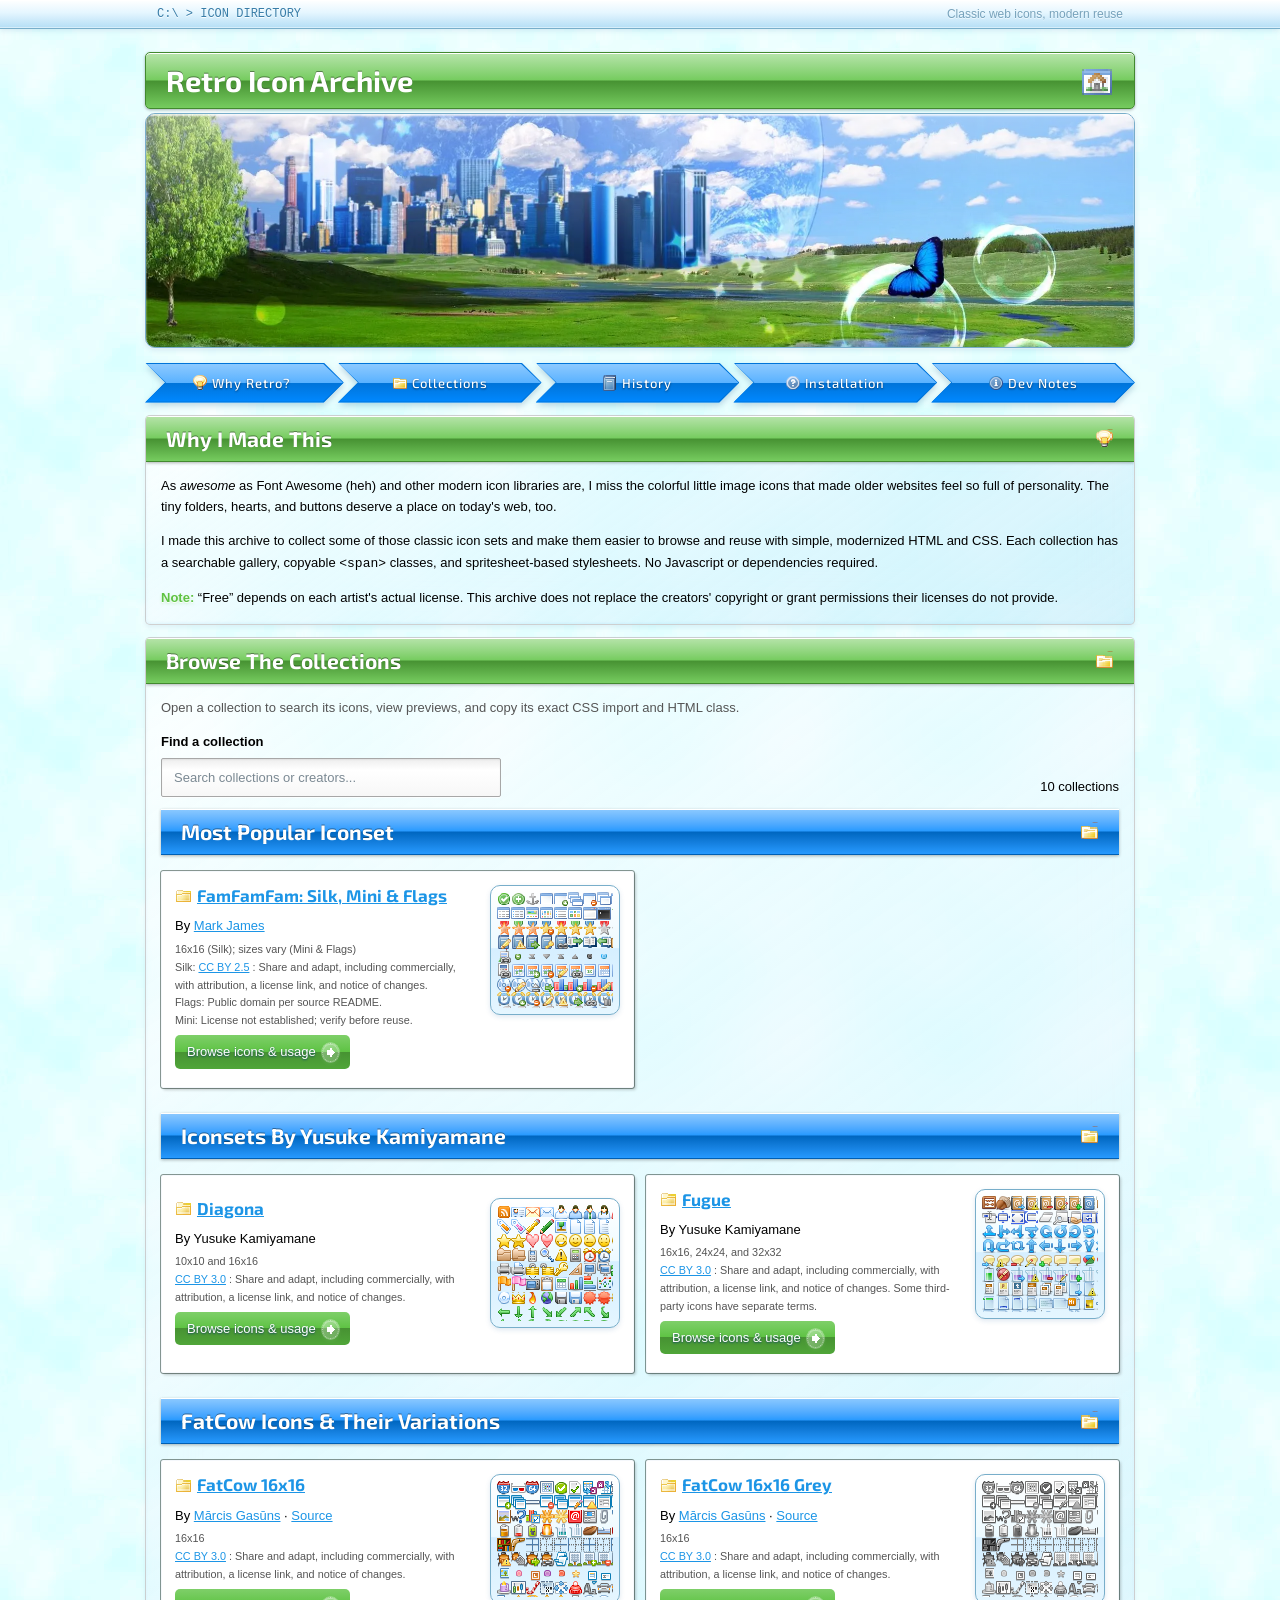
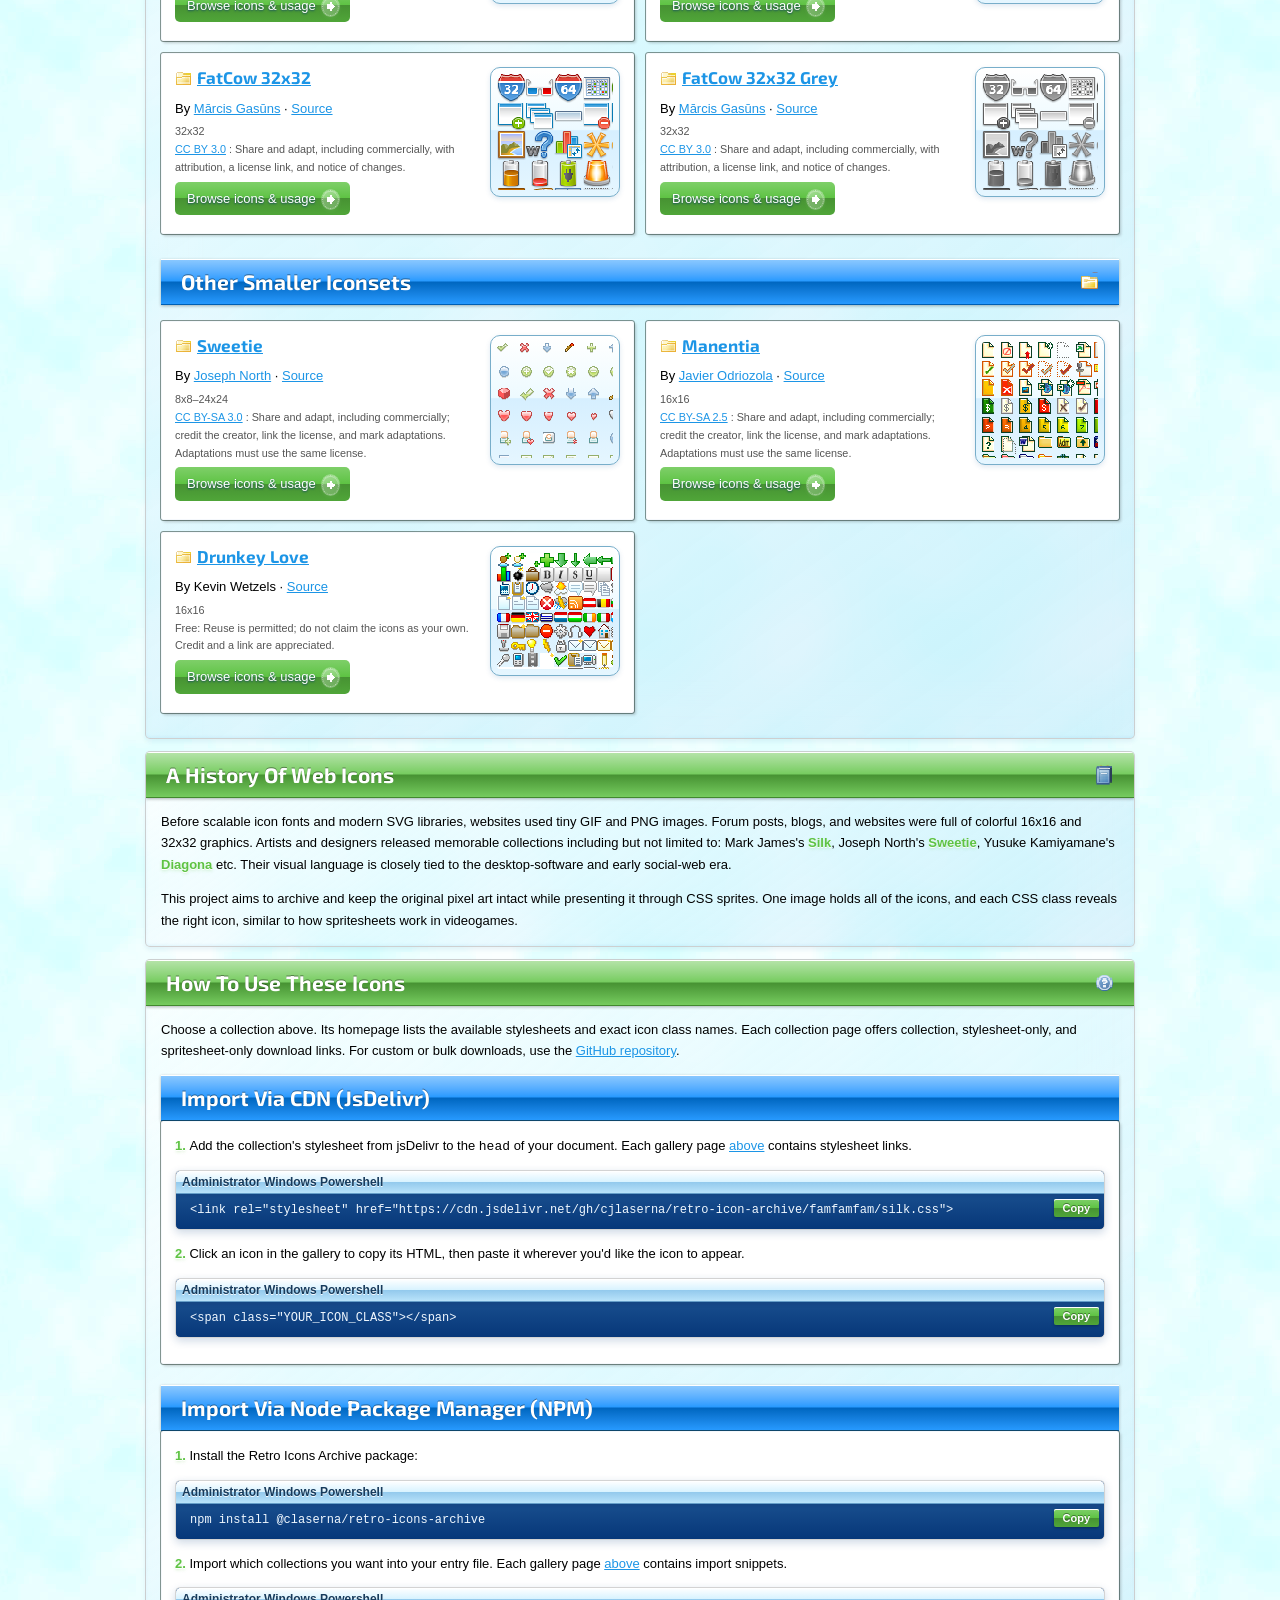
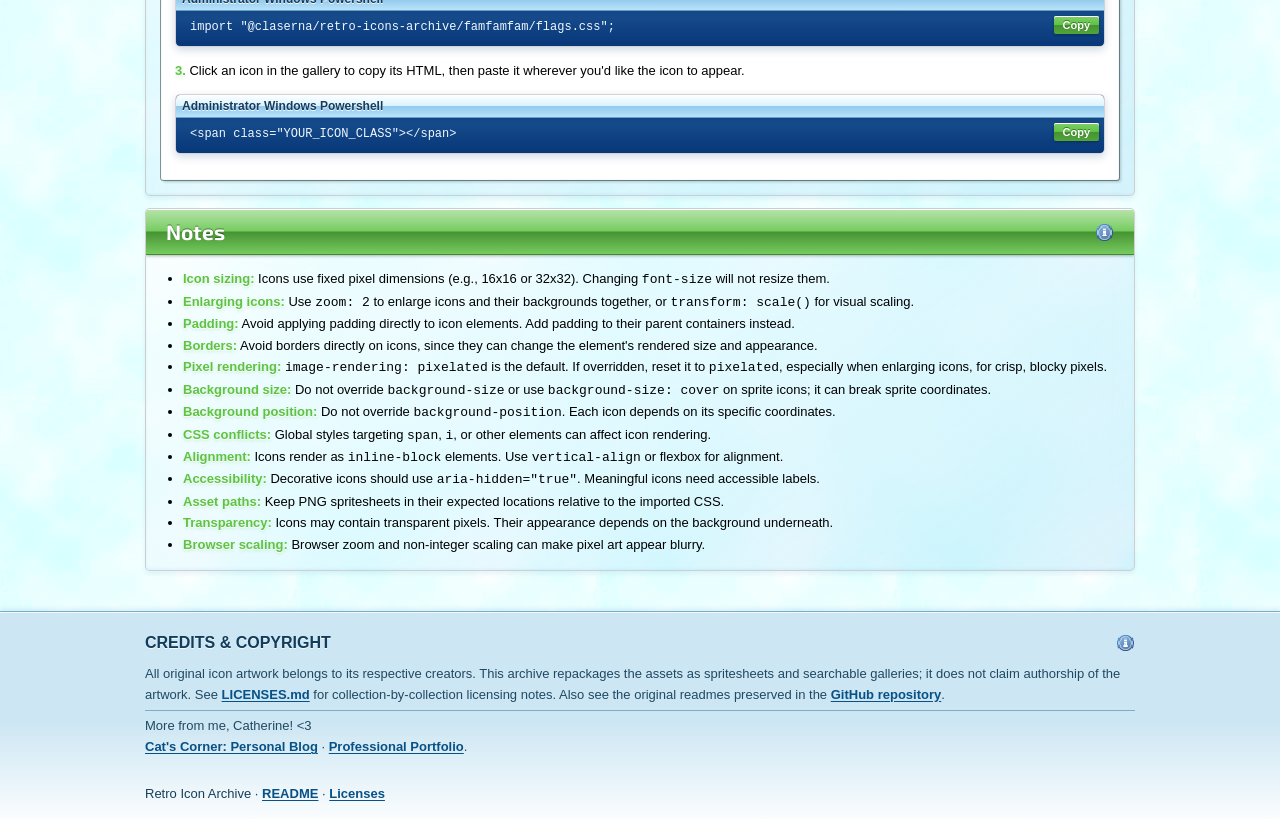
==== commit 0926de26: "updated read me and documentation" ====
--- a/index.html
+++ b/index.html
@@ -4,7 +4,8 @@
     <meta charset="utf-8" />
     <meta name="viewport" content="width=device-width,initial-scale=1" />
     <title>Retro Icon Archive: Classic Web Icon Libraries</title>
-    <link rel="icon" type="image/x-icon" href="/assets/favicon.ico" />
+    <script src="/scripts/copy-code.js" defer></script>
+    <link rel="icon" type="image/x-icon" href="assets/favicon.ico" />
     <link rel="stylesheet" href="style.css" />
     <link rel="stylesheet" href="famfamfam/silk.css" />
     <link rel="stylesheet" href="famfamfam/mini.css" />
@@ -22,7 +23,7 @@
         Icon Archive
       </h1>
       <div class="aero-image">
-        <img src="/assets/header.webp" alt="Header" />
+        <img src="assets/header.webp" alt="Header" />
       </div>
     </header>
     <nav class="bar">
@@ -129,7 +130,7 @@
               </p>
               <a class="collection-image" href="famfamfam/">
                 <img
-                  src="/assets/icons/famfamfam-130x130.png"
+                  src="assets/icons/famfamfam-130x130.png"
                   alt="Browse FamFamFam icons"
                 />
               </a>
@@ -164,7 +165,7 @@
               </p>
               <a class="collection-image" href="diagona/">
                 <img
-                  src="/assets/icons/diagona-130x130.png"
+                  src="assets/icons/diagona-130x130.png"
                   alt="Browse Diagona icons"
                 />
               </a>
@@ -194,7 +195,7 @@
               </p>
               <a class="collection-image" href="fugue/">
                 <img
-                  src="/assets/icons/fugue-130x130.png"
+                  src="assets/icons/fugue-130x130.png"
                   alt="Browse Fugue icons"
                 />
               </a>
@@ -235,7 +236,7 @@
               </p>
               <a class="collection-image" href="fatcow-16/">
                 <img
-                  src="/assets/icons/fatcow-16-130x130.png"
+                  src="assets/icons/fatcow-16-130x130.png"
                   alt="Browse FatCow 16x16 icons"
                 />
               </a>
@@ -270,7 +271,7 @@
               </p>
               <a class="collection-image" href="fatcow-16-grey/">
                 <img
-                  src="/assets/icons/fatcow-16-grey-130x130.png"
+                  src="assets/icons/fatcow-16-grey-130x130.png"
                   alt="Browse FatCow 16x16 Grey icons"
                 />
               </a>
@@ -305,7 +306,7 @@
               </p>
               <a class="collection-image" href="fatcow-32/">
                 <img
-                  src="/assets/icons/fatcow-32-130x130.png"
+                  src="assets/icons/fatcow-32-130x130.png"
                   alt="Browse FatCow 32x32 icons"
                 />
               </a>
@@ -340,7 +341,7 @@
               </p>
               <a class="collection-image" href="fatcow-32-grey/">
                 <img
-                  src="/assets/icons/fatcow-32-grey-130x130.png"
+                  src="assets/icons/fatcow-32-grey-130x130.png"
                   alt="Browse FatCow 32x32 Grey icons"
                 />
               </a>
@@ -380,7 +381,7 @@
               </p>
               <a class="collection-image" href="sweetie/">
                 <img
-                  src="/assets/icons/sweetie-130x130.png"
+                  src="assets/icons/sweetie-130x130.png"
                   alt="Browse Sweetie icons"
                 />
               </a>
@@ -414,7 +415,7 @@
               </p>
               <a class="collection-image" href="manentia/">
                 <img
-                  src="/assets/icons/manentia-130x130.png"
+                  src="assets/icons/manentia-130x130.png"
                   alt="Browse Manentia icons"
                 />
               </a>
@@ -445,7 +446,7 @@
               </p>
               <a class="collection-image" href="drunkey-love/">
                 <img
-                  src="/assets/icons/drunkey-love-130x130.png"
+                  src="assets/icons/drunkey-love-130x130.png"
                   alt="Browse Drunkey Love icons"
                 />
               </a>
@@ -481,28 +482,55 @@
           these icons
         </h2>
         <p>
-          <b>1.</b> Choose a collection above. Its homepage lists the available
-          stylesheets and exact icon class names.
-        </p>
-        <p>
-          <b>2.</b> Each collection page offers collection, stylesheet-only, and
-          spritesheet-only download links. For custom or bulk downloads, use the
+          Choose a collection above. Its homepage lists the available
+          stylesheets and exact icon class names. Each collection page offers
+          collection, stylesheet-only, and spritesheet-only download links. For
+          custom or bulk downloads, use the
           <a href="https://github.com/cjlaserna/retro-icon-archive"
             >GitHub repository</a
           >.
         </p>
-        <p><b>3.</b> Import the latest collection stylesheet from jsDelivr:</p>
-        <pre class="code">
+        <div id="import-types">
+          <h2>Import via CDN (jsDelivr)</h2>
+          <article class="content-box">
+            <p>
+              <b>1. </b>Add the collection's stylesheet from jsDelivr to the
+              <code>head</code> of your document. Each gallery page
+              <a href="#collections">above</a> contains stylesheet links.
+            </p>
+            <pre class="code">
 &lt;link rel="stylesheet" href="https://cdn.jsdelivr.net/gh/cjlaserna/retro-icon-archive/famfamfam/silk.css"&gt;</pre
-        >
-        <p>
-          <b>4.</b> Copy an icon's HTML from its gallery and paste it wherever
-          you want it to appear:
-        </p>
-        <pre class="code">
+            >
+            <p>
+              <b>2.</b> Click an icon in the gallery to copy its HTML, then
+              paste it wherever you'd like the icon to appear.
+            </p>
+            <pre class="code">
 &lt;span class="YOUR_ICON_CLASS"&gt;&lt;/span&gt;</pre
-        >
-        <p>The CDN stylesheet loads its matching spritesheet automatically.</p>
+            >
+          </article>
+          <br />
+          <h2>Import via Node Package Manager (NPM)</h2>
+          <article class="content-box">
+            <p><b>1.</b> Install the Retro Icons Archive package:</p>
+            <pre class="code">npm install @claserna/retro-icons-archive</pre>
+            <p>
+              <b>2.</b> Import which collections you want into your entry file.
+              Each gallery page <a href="#collections">above</a> contains import
+              snippets.
+            </p>
+            <pre class="code">
+import "@claserna/retro-icons-archive/famfamfam/flags.css";</pre
+            >
+            <p>
+              <b>3.</b> Click an icon in the gallery to copy its HTML, then
+              paste it wherever you'd like the icon to appear.
+            </p>
+            <pre class="code">
+&lt;span class="YOUR_ICON_CLASS"&gt;&lt;/span&gt;</pre
+            >
+          </article>
+        </div>
       </section>
       <section class="archive-section" id="notes">
         <h2>
--- a/style.css
+++ b/style.css
@@ -111,6 +111,100 @@
 
 /* start of css */
 
+/* Scrollbar credit: https://starloft.neocities.org/main */
+::-webkit-scrollbar {
+  width: 14px;
+}
+
+::-webkit-scrollbar:horizontal {
+  height: 14px;
+}
+
+::-webkit-scrollbar-corner {
+  background: #e8f4ff;
+}
+
+::-webkit-scrollbar-track:vertical {
+  background: linear-gradient(90deg, #e6f3ff, #e8f0ff);
+  border-radius: 0px;
+}
+
+::-webkit-scrollbar-track:horizontal {
+  background: linear-gradient(180deg, #e6f3ff, #e8f0ff);
+  border-radius: 0px;
+}
+
+::-webkit-scrollbar-thumb {
+  border: 1.5px solid #9bb7d9;
+  border-radius: 0px;
+  box-shadow:
+    inset 0 -1px 2px #fff,
+    inset 0 1px 2px #fff;
+}
+
+::-webkit-scrollbar-thumb:vertical {
+  background: linear-gradient(90deg, #cfe6ff 40%, #d7d9ff 100%);
+}
+
+::-webkit-scrollbar-thumb:horizontal {
+  background: linear-gradient(180deg, #cfe6ff 40%, #d7d9ff 100%);
+}
+
+::-webkit-scrollbar-button:horizontal:end:increment,
+::-webkit-scrollbar-button:horizontal:start:decrement,
+::-webkit-scrollbar-button:vertical:end:increment,
+::-webkit-scrollbar-button:vertical:start:decrement {
+  display: block;
+}
+
+::-webkit-scrollbar-button:vertical {
+  height: 15px;
+}
+
+::-webkit-scrollbar-button:vertical:start:decrement {
+  background: #e6f3ff;
+  background-image: url("https://dl.dropbox.com/s/n9ji42h9hdgdtpc/scroll3.png");
+  background-repeat: no-repeat;
+  background-position: center;
+  background-size: 100% auto;
+  border: 1.5px solid #b3c9e6;
+  border-radius: 0px;
+}
+
+::-webkit-scrollbar-button:vertical:end:increment {
+  background: #e8f0ff;
+  background-image: url("https://dl.dropbox.com/s/cdcco6pih7n1lae/scroll4.png");
+  background-repeat: no-repeat;
+  background-position: center;
+  background-size: 100% auto;
+  border: 1.5px solid #b3c9e6;
+  border-radius: 0px;
+}
+
+::-webkit-scrollbar-button:horizontal {
+  width: 14px;
+}
+
+::-webkit-scrollbar-button:horizontal:start:decrement {
+  background: linear-gradient(180deg, #e6f3ff, #e8f0ff);
+  background-image: url("https://dl.dropbox.com/s/xcm618ghd823271/scroll5.png");
+  background-repeat: no-repeat;
+  background-position: center;
+  background-size: 100% auto;
+  border: 1.5px solid #b3c9e6;
+  border-radius: 0px;
+}
+
+::-webkit-scrollbar-button:horizontal:end:increment {
+  background: linear-gradient(180deg, #e6f3ff, #e8f0ff);
+  background-image: url("https://dl.dropbox.com/s/byeyi7am889ii9m/scroll6.png");
+  background-repeat: no-repeat;
+  background-position: center;
+  background-size: 100% auto;
+  border: 1.5px solid #b3c9e6;
+  border-radius: 0px;
+}
+
 * {
   box-sizing: border-box;
 }
@@ -118,7 +212,7 @@
   margin: 0;
   font: 13px var(--font-body);
   color: var(--black);
-  background: var(--white) url(/assets/bubbles.gif);
+  background: var(--white) url("assets/bubbles.gif");
 }
 .wrap,
 .bar {
@@ -194,7 +288,8 @@
 }
 .head h1,
 .archive-section h2,
-#collection-list h2 {
+#collection-list h2,
+#import-types h2 {
   padding: 10px 20px;
   color: var(--white);
   background: var(--gloss-green);
@@ -206,13 +301,15 @@
   border-radius: var(--radius);
 }
 .archive-section h2,
-#collection-list h2 {
+#collection-list h2,
+#import-types h2 {
   margin: 0;
   font: 700 21px var(--font-display);
   text-transform: capitalize;
   border-width: 0 0 1px;
 }
-#collection-list h2 {
+#collection-list h2,
+#import-types h2 {
   background: var(--gloss-blue);
   border-color: color-mix(in srgb, var(--blue) 70%, black);
 }
@@ -231,6 +328,57 @@
   zoom: 1.1;
   margin-right: 4px;
   transform: translateY(-1px);
+}
+.collection-home .icon {
+  position: relative;
+  display: inline-block;
+  zoom: 0.8;
+  margin-right: 4px;
+  margin-bottom: -2px;
+  text-shadow: none;
+  z-index: 0;
+
+  filter: grayscale(1) brightness(100);
+}
+
+.collection-home .icon::before {
+  content: "";
+  position: absolute;
+  inset: -4px;
+  z-index: -1;
+  margin-left: 2px;
+
+  background: var(--glass-bg);
+  border: 1px dotted var(--white);
+  border-radius: 50%;
+  box-shadow: var(--shadow-aero);
+  opacity: 0.6;
+}
+
+a.browse-button .icon {
+  position: relative;
+  display: inline-block;
+  zoom: 0.8;
+  margin-left: 6px;
+  margin-bottom: -2px;
+  text-shadow: none;
+  z-index: 0;
+
+  filter: grayscale(1) brightness(100);
+}
+
+a.browse-button .icon::before {
+  content: "";
+  position: absolute;
+  inset: -4px;
+  z-index: -1;
+  margin-right: 3px;
+
+  background: var(--glass-bg);
+  border: 1px dotted var(--white);
+  border-radius: 50%;
+  box-shadow: var(--shadow-aero);
+  opacity: 0.6;
 }
 
 /* Glass surfaces */
@@ -252,7 +400,8 @@
 .archive-section {
   margin: 12px 0;
 }
-.archive-section > :not(h2):not(#collection-list) {
+.archive-section > :not(h2):not(#collection-list),
+.archive-section > :not(h2):not(#import-types) {
   margin-inline: 15px;
 }
 .archive-section > :last-child {
@@ -489,61 +638,77 @@
   font: 600 12px var(--font-body);
   text-shadow: 0 1px 0 rgb(255 255 255 / 90%);
 }
-.help {
-  padding-bottom: 14px;
-  border-bottom: 1px solid var(--line-neutral);
-}
-.help p {
-  margin: 9px 0;
-}
+
+.code {
+  position: relative;
+  padding-right: 75px;
+}
+
+.copy-code {
+  position: absolute;
+  top: 28px;
+  right: 5px;
+  z-index: 2;
+
+  padding: 3px 9px;
+  font: 600 11px var(--font-body);
+  color: var(--white);
+  text-shadow: var(--gloss-text-shadow);
+
+  background: var(--button-green);
+  border: 1px solid var(--green-dark);
+  border-radius: var(--radius-sm);
+  box-shadow: var(--gloss-shadow);
+
+  cursor: pointer;
+  transition: filter var(--ease-fast);
+}
+
+.copy-code:hover {
+  background: var(--button-green-hover);
+}
+
+.copy-code:active {
+  filter: brightness(0.9);
+}
+
+.copy-code:focus-visible {
+  outline: 2px solid var(--sky-400);
+  outline-offset: 2px;
+}
+
 .collection-home {
-  margin: 0 0 12px;
-}
+  margin: 12px 0 12px;
+  text-transform: uppercase;
+}
+
 .collection-home a {
-  font-weight: 600;
-}
-
-/* Downloads */
-.download-links {
-  display: flex;
-  flex-wrap: wrap;
-  gap: 8px;
-  margin: 14px 0 6px;
-}
-.download-links a {
   display: inline-flex;
   align-items: center;
-  padding: 7px 12px;
+  gap: 6px;
+  padding: 8px 14px;
+
+  font-weight: 600;
   color: var(--white);
-  font-weight: 600;
   text-decoration: none;
-  background: linear-gradient(
-    180deg,
-    #5ca9d8,
-    #2477b6 49%,
-    #145b98 50%,
-    #0c477f
-  );
+  text-shadow: var(--gloss-text-shadow);
+
+  background: var(--button-blue);
   border: 1px solid var(--blue-dark);
   border-radius: var(--radius);
-  box-shadow: inset 0 1px 0 rgb(255 255 255 / 45%);
-}
-.download-links a:hover {
-  background: linear-gradient(
-    180deg,
-    #94d0f0,
-    #6bb5e3 49%,
-    #4c9bd2 50%,
-    #287db8
-  );
-}
-:is(.download-links a, .collection-home a):focus-visible {
+  box-shadow: var(--gloss-shadow);
+
+  transition: filter var(--ease-fast);
+}
+
+.collection-home a:hover {
+  color: var(--white);
+  background: var(--button-blue-hover);
+}
+
+.collection-home a:focus-visible {
   outline: 2px solid var(--blue-dark);
   outline-offset: 2px;
-}
-.download-note {
-  display: block;
-  margin-top: 8px;
 }
 
 /* Icon grid */
@@ -675,7 +840,7 @@
   display: grid;
   grid-template-columns: repeat(2, minmax(0, 1fr));
   gap: 12px;
-  margin: 16px 15px 25px;
+  margin: 16px 0px 25px;
 }
 .collection {
   display: grid;
@@ -752,6 +917,92 @@
   transition:
     transform var(--ease-fast),
     box-shadow var(--ease-fast);
+}
+
+.content-box {
+  display: block;
+  padding: 13px;
+  background: var(--white);
+  border: 1px solid rgb(236 242 249 / 50%);
+  border-radius: var(--radius-sm);
+  outline: 1px solid rgb(28 49 39 / 50%);
+  box-shadow:
+    2px 2px 3px rgb(0 0 0 / 20%),
+    inset -1px -1px 0 rgb(255 255 255 / 20%);
+}
+
+h2 + .content-box {
+  padding: 0px 13px 13px 13px;
+}
+
+.archive-section details {
+  margin-inline: 0 !important;
+  margin-bottom: 0 !important;
+}
+.archive-section details > p {
+  margin-inline: 15px;
+}
+.archive-section summary {
+  position: relative;
+  display: flex;
+  align-items: center;
+  cursor: pointer;
+  list-style: none;
+  padding: 0;
+}
+
+.archive-section summary::-webkit-details-marker {
+  display: none;
+}
+
+.archive-section summary h2 {
+  flex: 1;
+}
+
+.archive-section summary::after {
+  content: "+";
+  position: absolute;
+  right: 14px;
+  top: 50%;
+  transform: translateY(-50%);
+
+  display: grid;
+  place-items: center;
+  width: 30px;
+  height: 26px;
+  padding-bottom: 4px;
+
+  font:
+    bold 20px "Segoe UI",
+    sans-serif;
+  color: white;
+  text-shadow: 0 1px 2px rgba(0, 50, 80, 0.5);
+
+  background: linear-gradient(
+    180deg,
+    rgba(255, 255, 255, 0.45),
+    rgba(255, 255, 255, 0.08) 48%,
+    rgba(0, 80, 140, 0.18) 50%,
+    rgba(255, 255, 255, 0.15)
+  );
+
+  border: 1px solid rgba(255, 255, 255, 0.65);
+  border-radius: 50%;
+  box-shadow:
+    inset 0 1px 1px rgba(255, 255, 255, 0.8),
+    0 1px 3px rgba(0, 50, 90, 0.25);
+
+  transition:
+    transform 0.2s ease,
+    filter 0.2s ease;
+}
+
+.archive-section summary:hover::after {
+  filter: brightness(1.15);
+}
+
+.archive-section details[open] > summary::after {
+  content: "-";
 }
 
 @media (max-width: 600px) {
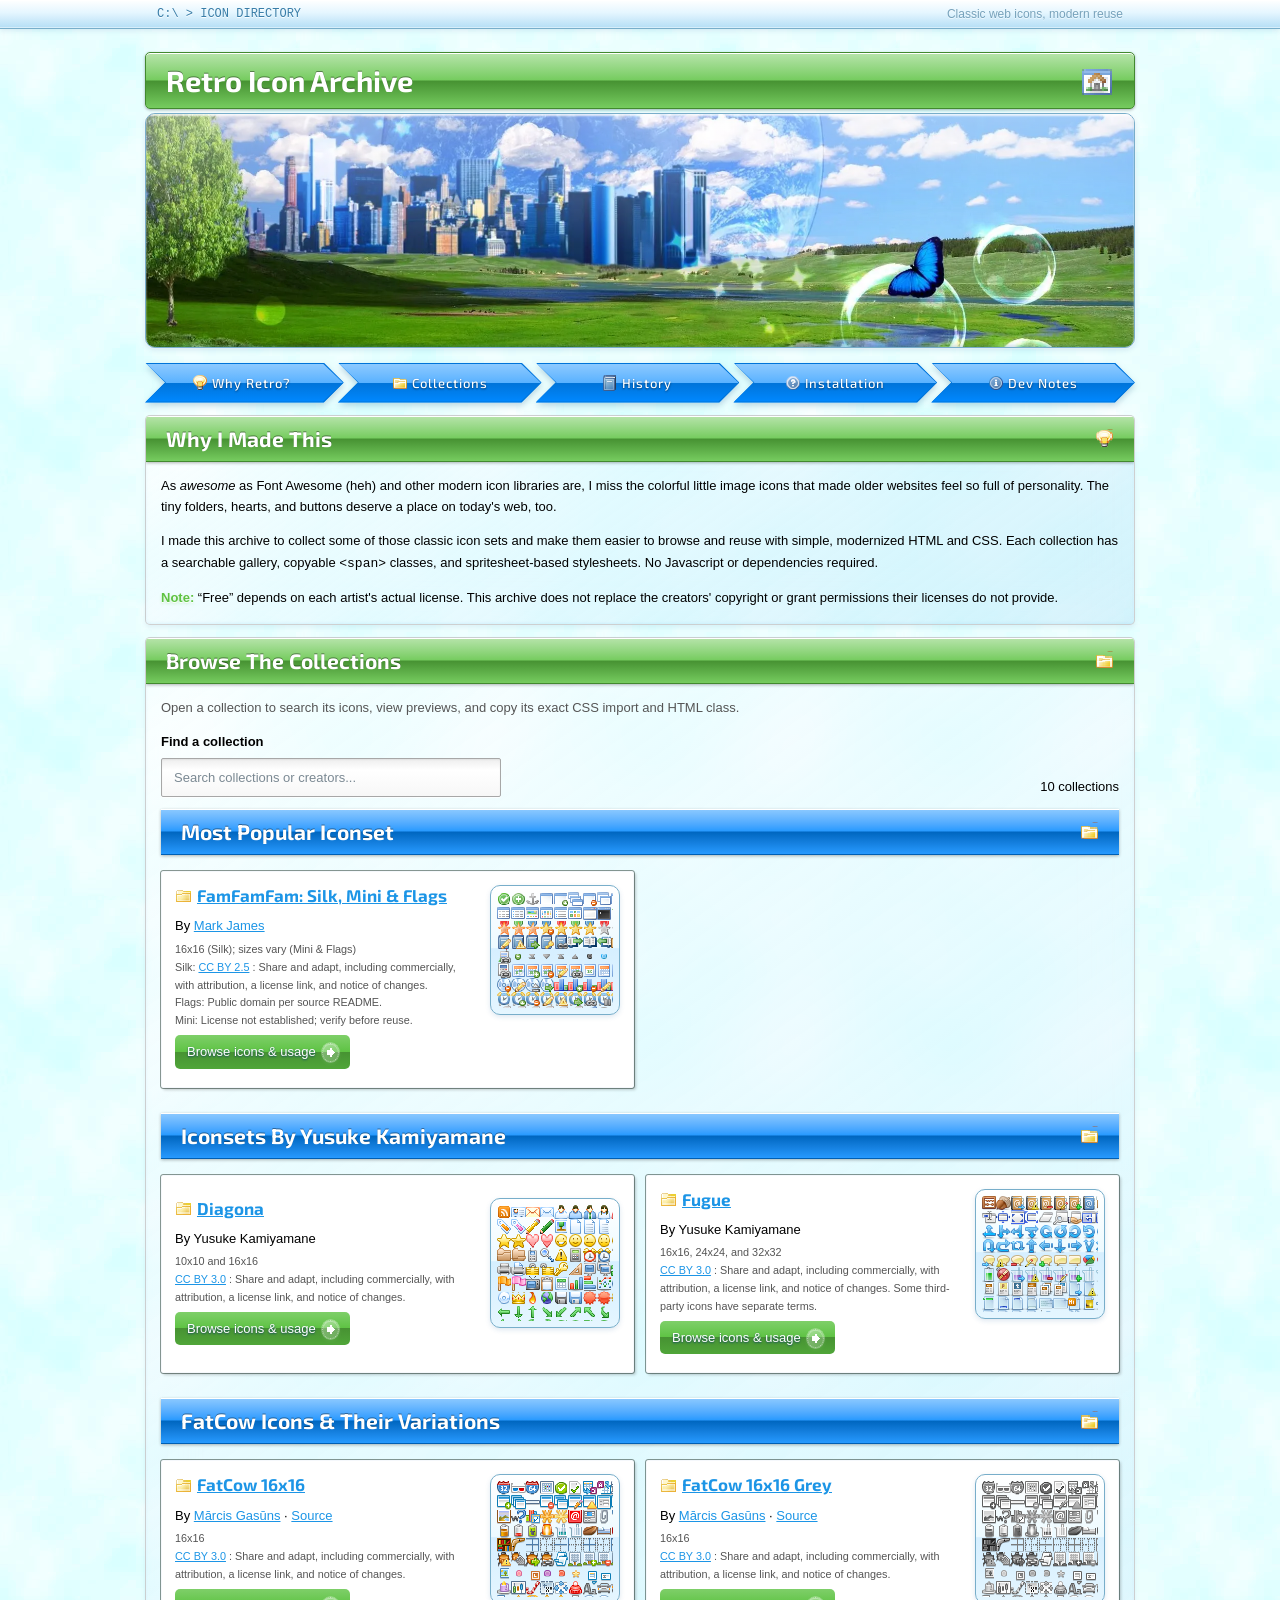
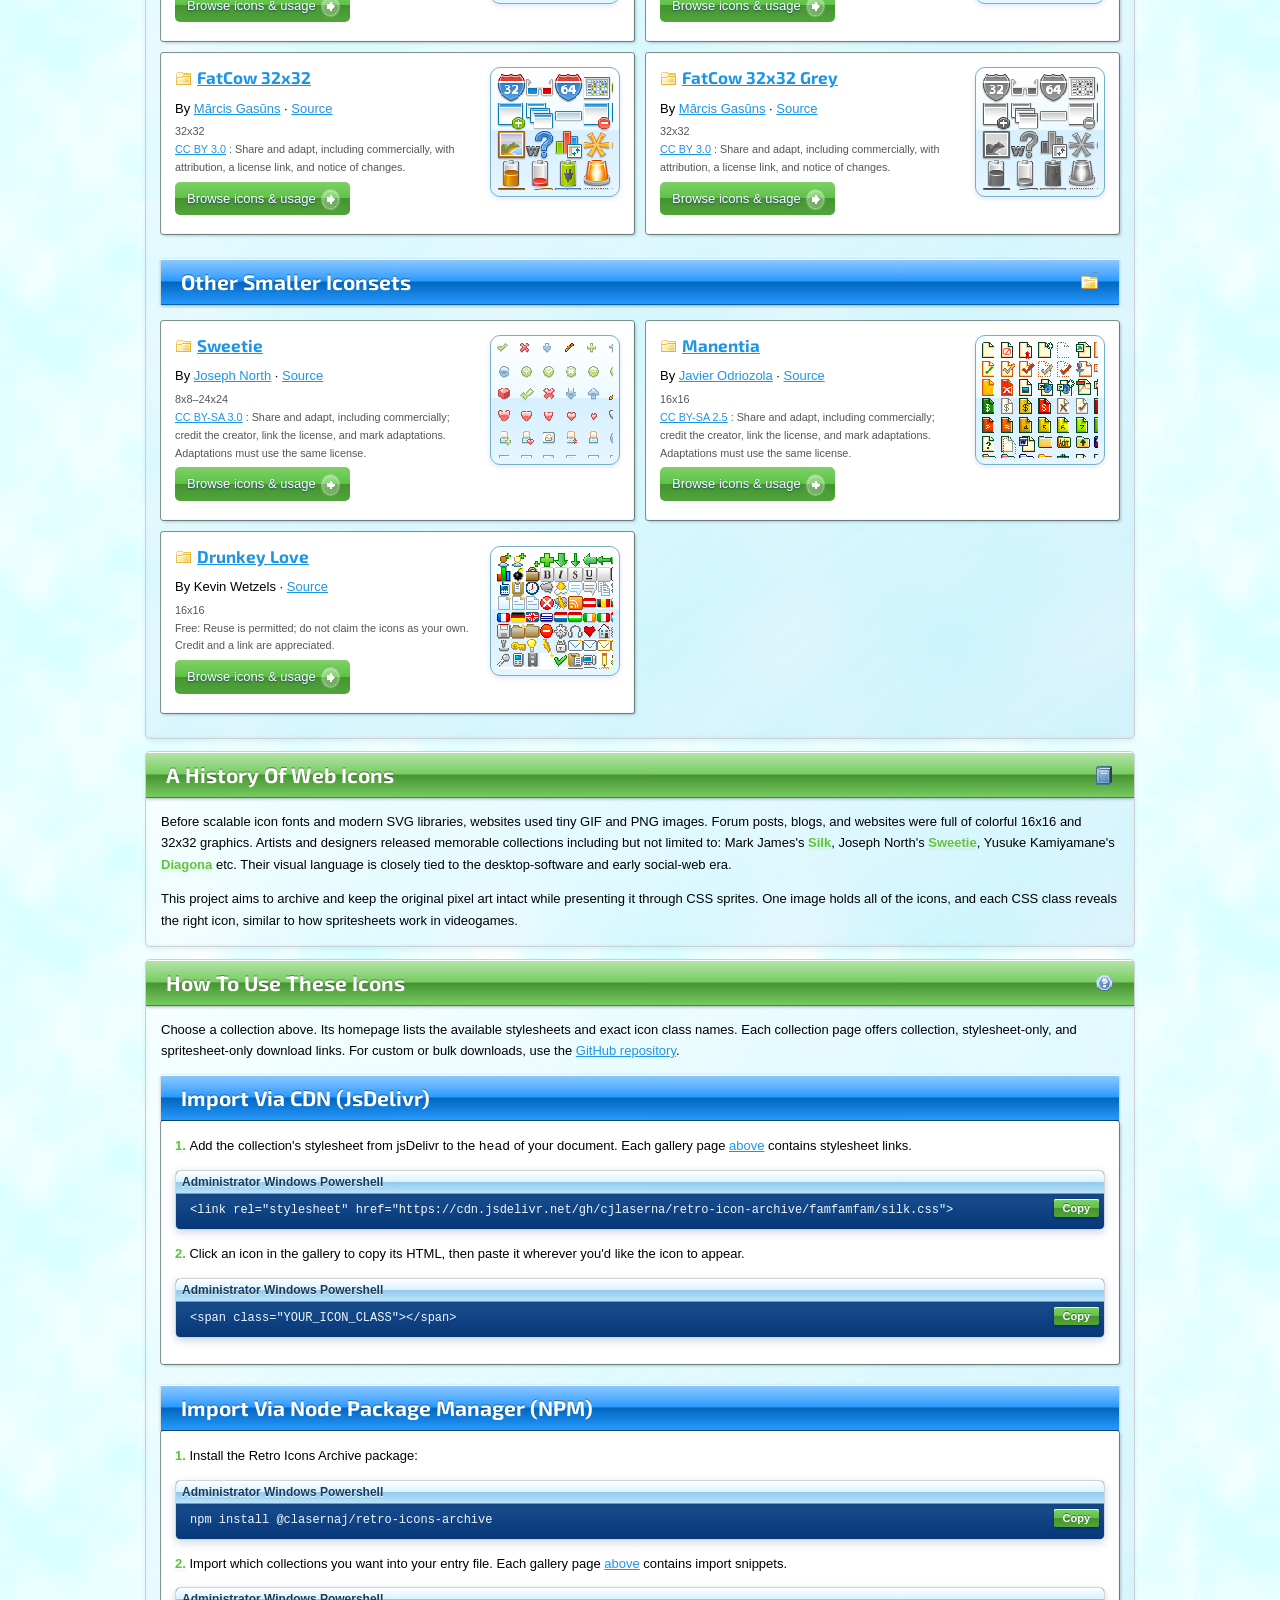
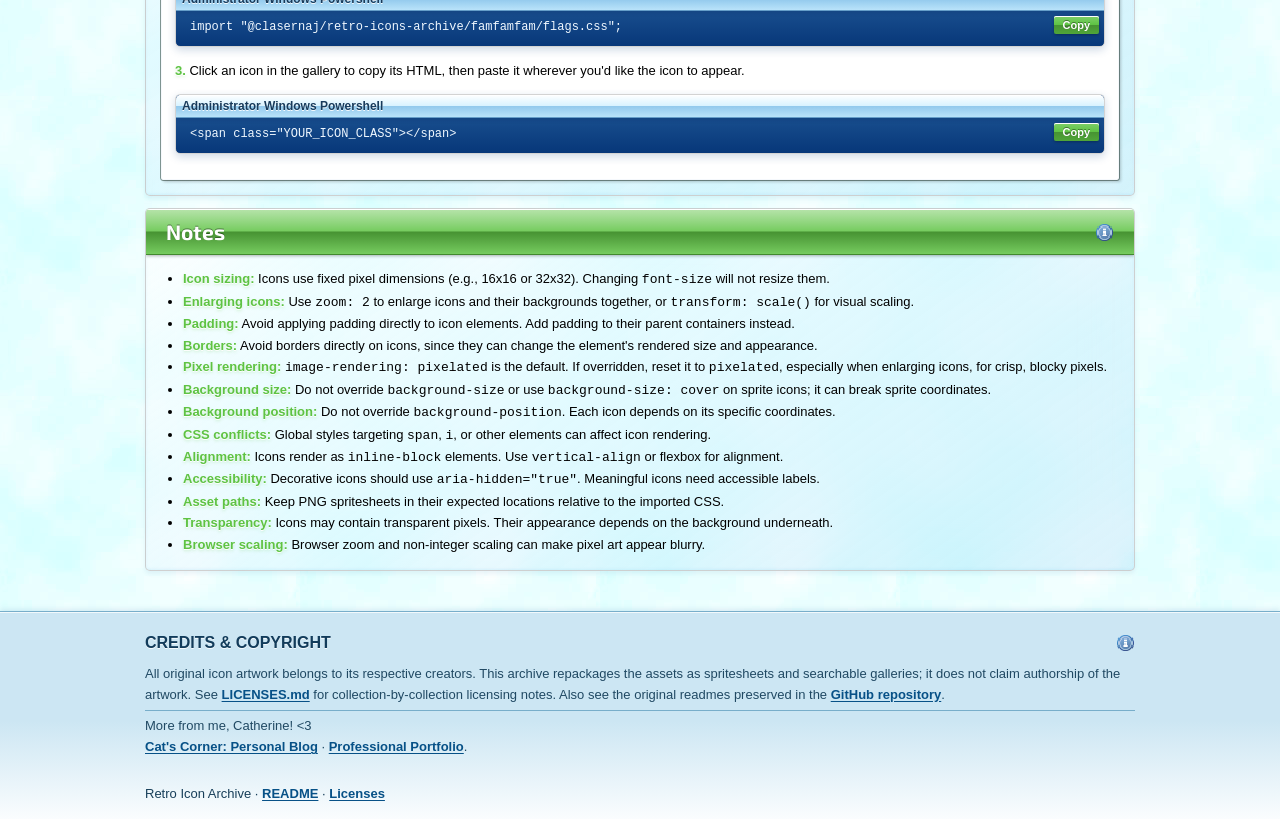
==== commit 475cb0d9: "changed references of claserna to clasernaj" ====
--- a/index.html
+++ b/index.html
@@ -513,14 +513,14 @@
           <h2>Import via Node Package Manager (NPM)</h2>
           <article class="content-box">
             <p><b>1.</b> Install the Retro Icons Archive package:</p>
-            <pre class="code">npm install @claserna/retro-icons-archive</pre>
+            <pre class="code">npm install @clasernaj/retro-icons-archive</pre>
             <p>
               <b>2.</b> Import which collections you want into your entry file.
               Each gallery page <a href="#collections">above</a> contains import
               snippets.
             </p>
             <pre class="code">
-import "@claserna/retro-icons-archive/famfamfam/flags.css";</pre
+import "@clasernaj/retro-icons-archive/famfamfam/flags.css";</pre
             >
             <p>
               <b>3.</b> Click an icon in the gallery to copy its HTML, then
